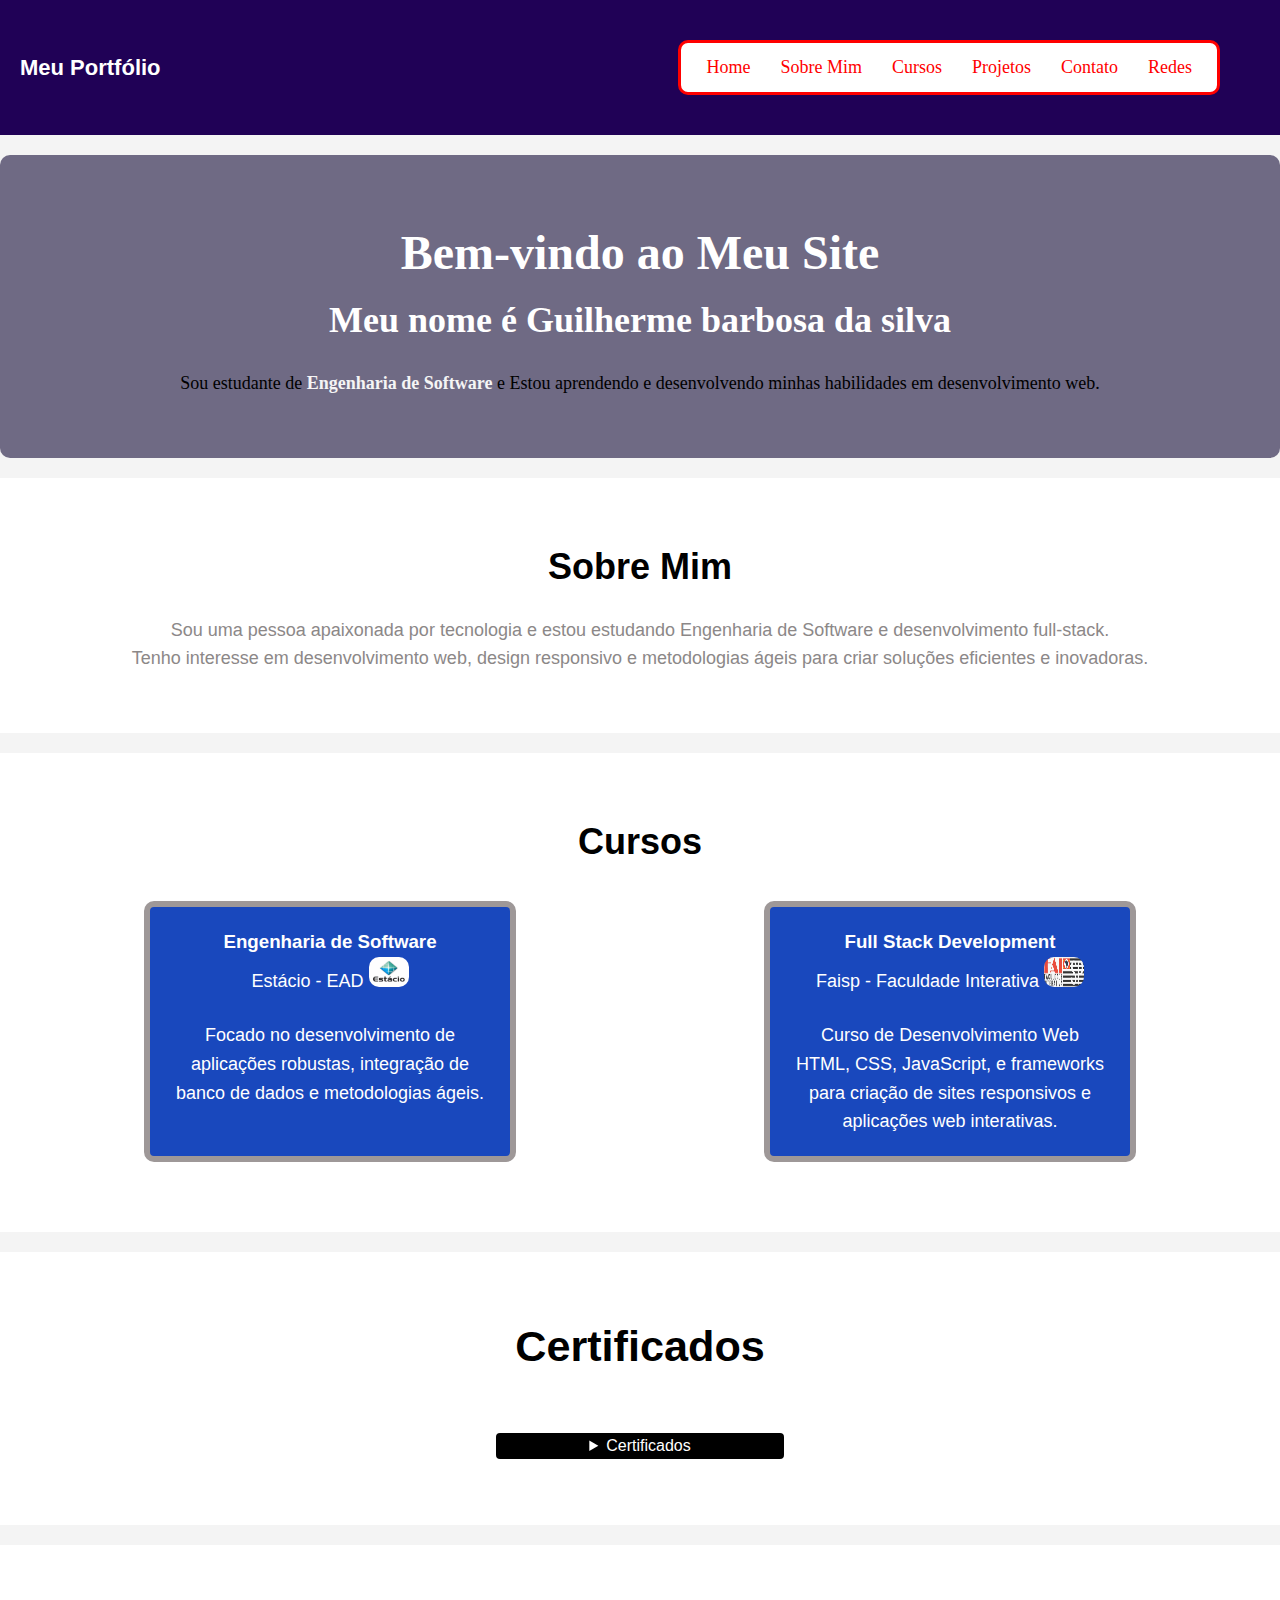
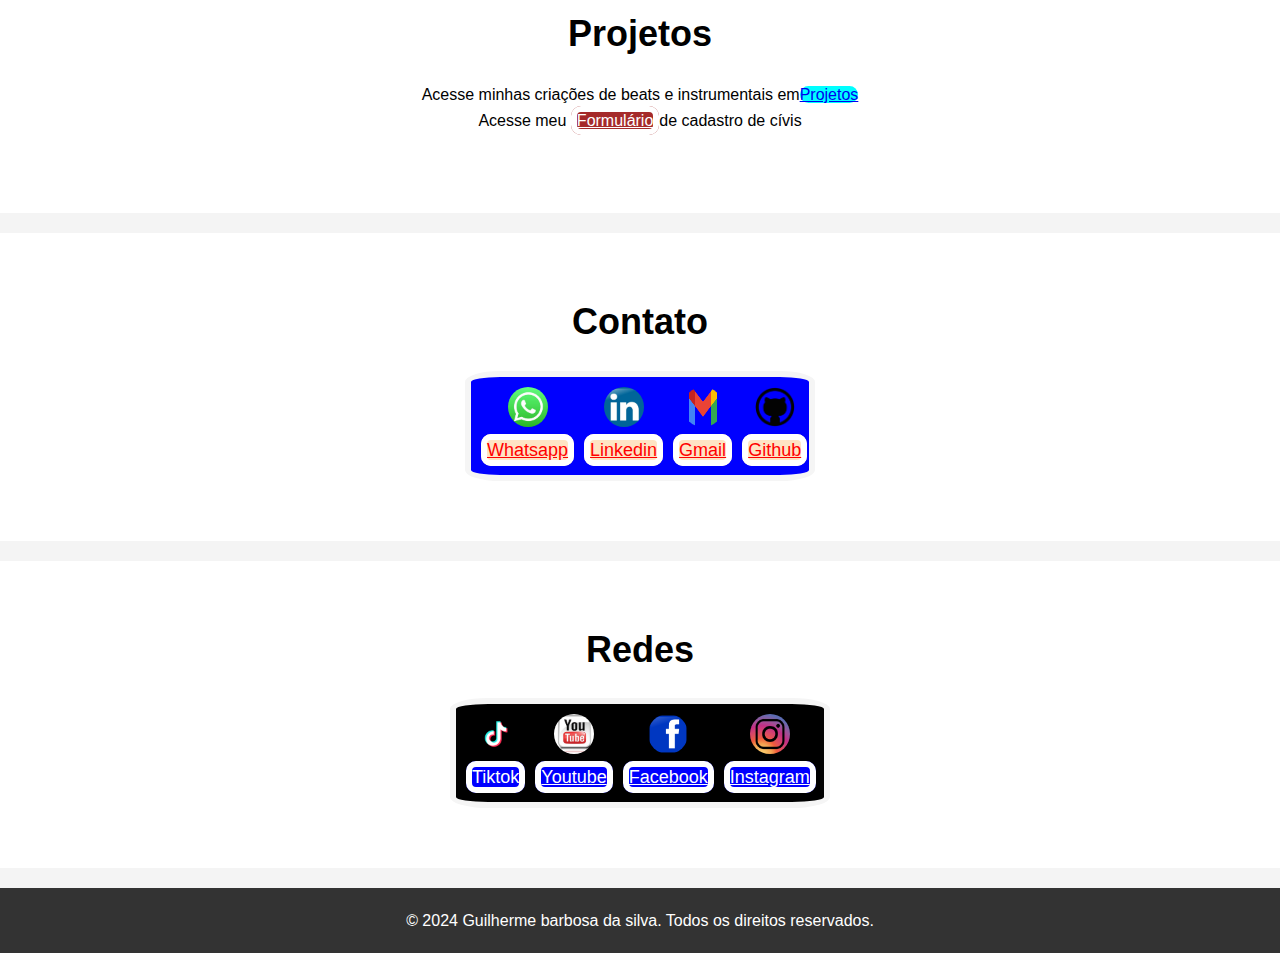
==== index.html @ dfd5be92 "Njnjn" ====
<!DOCTYPE html>
<html lang="pt-br">
<head>
    <meta charset="UTF-8">
    <meta name="viewport" content="width=device-width, initial-scale=1.0">
    <meta name="theme-color" content="#f54542">
    <title>Sobre Mim</title>
    <link rel="stylesheet" href="main.css">
</head>
<style>
    summary{width: 300px;margin: auto;border-radius: 10px 10px;text-shadow: 6px;}
    .certificados{overflow-x: auto;width: 300px;margin: auto;border-radius: 10px 10px;border: 6px solid white;box-shadow: 8px 8px 8px red;white-space: nowrap;}
</style>
<body>
    <!-- Cabeçalho -->
    <header>
        <nav class="navbar">
            <div class="logo">Meu Portfólio</div>
            <ul class="menu">
                <li><a href="#home">Home</a></li>
                <li><a href="#about">Sobre Mim</a></li>
                <li><a href="#skills">Cursos</a></li>
                <li><a href="#projects">Projetos</a></li>
                <li><a href="#contact">Contato</a></li>
                <li><a href="#redes">Redes</a></li>
            </ul>
            <div class="menu-toggle" id="mobile-menu">
                <span class="bar"></span>
                <span class="bar"></span>
                <span class="bar"></span>
            </div>
        </nav>
    </header>

    <!-- Seção Principal -->
    <section id="home" class="home-section">
        <h1>Bem-vindo ao Meu Site</h1>
        <h2>Meu nome é Guilherme barbosa da silva</h2>
        <p style="color: black;">Sou estudante de <b style="color: whitesmoke;"> Engenharia de Software </b>
            e Estou aprendendo e desenvolvendo minhas habilidades em desenvolvimento web.</p>
    </section>

    <!-- Seção Sobre Mim -->
    <section id="about">
        <h2>Sobre Mim</h2>
        <p>Sou uma pessoa apaixonada por tecnologia e estou estudando Engenharia de Software e desenvolvimento full-stack.
        </p>
        <p>
            Tenho interesse em desenvolvimento web, design responsivo e metodologias ágeis para criar soluções eficientes e inovadoras.</p>
    </section>

    <!-- Seção de Cursos e Habilidades -->
    <section id="skills">
        <h2>Cursos</h2>
        <div class="courses">
            <div class="course-item">
                <h3 style="color: white;">Engenharia de Software</h3>
                <p style="color: white;font-family: 'Lucida Sans', 'Lucida Sans Regular', 'Lucida Grande', 'Lucida Sans Unicode', Geneva, Verdana, sans-serif;">Estácio - EAD <img src="estacio.jpeg" alt="icon" width="40px" height="30px" style="border-radius: 10px 10px;"></p>
                <br>
                <p style="color: white;">Focado no desenvolvimento de aplicações robustas, integração de banco de dados e metodologias ágeis.</p>
            </div>
            <div class="course-item">
                <h3 style="color: white;">Full Stack Development</h3>
                <p style="color: white;font-family: 'Trebuchet MS', 'Lucida Sans Unicode', 'Lucida Grande', 'Lucida Sans', Arial, sans-serif;">Faisp - Faculdade Interativa <img src="Faisp.webp" alt="icon" width="40px" height="30px" style="border-radius: 10px 10px;"></p>
                <br>
                <p style="color: white;">Curso de Desenvolvimento Web</p>
                <p style="color: white;">HTML, CSS, JavaScript, e frameworks para criação de sites responsivos e aplicações web interativas.</p>
            </div>
        </div>
    </section>
    <section>
        <h2><big>Certificados</big></h2>
        <br>
        <div id="text"><details><summary style="background-color: black;color: white;border: 6px solid white;box-shadow: 8px 8px 8px;">Certificados</summary>
        <br>
        <caption><b style="color: red;">Certificados</b></caption>
        <div class="certificados">
        <table>
        <thead style="background-color: black;color: yellow;text-align: left;"><tr><td colspan="5">Certificados</td></tr></thead>
        <tbody style="background-color: blanchedalmond;color: blanchedalmond;"><tr><td colspan="5">NEW</td></tr></tbody>
        <thead style="background-color: aqua;color: black;text-align: center;"><tr><td>JAVA</td>
        <td>HTML</td>
        <td>HTML e CSS</td>
        <td>LGPD</td>
        <td>Segurança da Informação</td></tr></thead>
        <tbody style="background-color: blanchedalmond;color: blanchedalmond;"><tr><td colspan="5">NEW</td></tr></tbody>
        <tbody style="background-color: beige;text-align: center;"><tr><td><img src="Pdf.jpeg" alt="icon" width="40px" height="40px" style="border-radius: 10px 10px;">
        </td>
        <td><img src="Pdf.jpeg" alt="icon" width="40px" height="40px" style="border-radius: 10px 10px;">
        </td>
        <td><img src="Pdf.jpeg" alt="icon" width="40px" height="40px" style="border-radius: 10px 10px;">
        </td>
        <td><img src="Pdf.jpeg" alt="icon" width="40px" height="40px" style="border-radius: 10px 10px;">
        </td>
        <td><img src="Pdf.jpeg" alt="icon" width="40px" height="40px" style="border-radius: 10px 10px;">
        </td></tr></tbody>
        <tbody style="background-color: blanchedalmond;color: blanchedalmond;"><tr><td colspan="5">NEW</td></tr></tbody>
        <tbody style="background-color: black;text-align: center;"><tr><td><a href="Java.png" download="pdf" style="background-color: brown;color: white;border: 2px solid white;border-radius: 10px 10px;text-shadow: 6px;">Baixe aqui</a></td>
        <td><a href="Guilherme-Barbosa-da-Silva-Curso-HTML5-e-CSS3-modulo-1-de-5-40-HORAS-Certificado-Curso-em-Video (1).PDF" download="pdf" style="background-color: brown;color: white;border: 2px solid white;border-radius: 10px 10px;text-shadow: 6px;">Baixe aqui</a></td>
        <td><a href="Guilherme-Barbosa-da-Silva-HTML5-40-Horas-Certificado-Curso-em-Video (1).PDF" download="pdf" style="background-color: brown;color: white;border: 2px solid white;border-radius: 10px 10px;text-shadow: 6px;">Baixe aqui</a></td>
        <td><a href="LGPD.pdf" download="pdf" style="background-color: brown;color: white;border: 2px solid white;border-radius: 10px 10px;text-shadow: 6px;">Baixe aqui</a></td>
        <td><a href="Segurança da Informação.pdf" download="pdf" style="background-color: brown;color: white;border: 2px solid white;border-radius: 10px 10px;text-shadow: 6px;">Baixe aqui</a></td></tr></tbody>
        <tfoot style="background-color: black;color: white;"><tr><td colspan="5">FIM</td></tr></tfoot>
        </table>
        </div>
        </details></div>
    </section>

    <!-- Seção de Projetos -->
    <section id="projects">
        <h2>Projetos</h2>
        <ul>
            <li>Acesse minhas criações de beats e instrumentais em</a><a href="projetos.html" style="background-color: brown;background-color: aqua;border-radius: 10px 10px;text-shadow: 6px;">Projetos</a></li>
            <li>Acesse meu <a href="formulary.html" style="background-color: brown;color: white;border: 6px solid white;border-radius: 10px 10px;text-shadow: 6px;">Formulário</a>de cadastro de cívis</li>
            
        </ul>
    </section>

    <!-- Seção de Contato -->
    <section id="contact">
        <h2>Contato</h2>
        <div class="color">
        <p><img src="Whatsapp.jpeg" alt="icon" width="40px" height="40px" style="border-radius:50%;"><a href="https:wa.me//11983417590" style="background-color: bisque;color: red;border: 6px solid white;border-radius: 10px 10px;text-shadow: 6px;">Whatsapp</a></p>
        <p><img src="linkedin.jpeg" alt="icon" width="40px" height="40px" style="border-radius:50%;"><a href="https://www.linkedin.com/in/guilherme-barbosa-059099176?" style="background-color: bisque;color: red;border: 6px solid white;border-radius: 10px 10px;text-shadow: 6px;">Linkedin</a></p>
        <p><img src="Gmail-Logo.png" alt="icon" width="40px" height="40px" style="border-radius:50%;"><a href="https://www.guilherme8876sk@gmail.com" style="background-color: bisque;color: red;border: 6px solid white;border-radius: 10px 10px;text-shadow: 6px;">Gmail</a></p>
        <p><img src="Github.png" alt="icon" width="40px" height="40px" style="border-radius:50%;"><a href="https://github.com/Guilherme220501?tab=repositories" style="background-color: bisque;color: red;border: 6px solid white;border-radius: 10px 10px;text-shadow: 6px;">Github</a></p>
        </div>
    </section>
    <section id="redes">
        <h2>Redes</h2>
        <div class="color1">
            <p><img src="tiktok-icon-free-png.webp" alt="icon" width="40px" height="40px" style="border-radius: 50%;"><a href="https://www.tiktok.com/@johnnu807?-t=" style="background-color: blue;color: white;border-radius: 10px 10px;border: 6px solid white;text-shadow: 6px;text-decoration: none;">Tiktok</a></p>
            <p><img src="Youtube.jpeg" alt="icon" width="40px" height="40px" style="border-radius: 50%;"><a href="https://www.youtube.com/@guida4388" style="background-color: blue;color: white;border-radius: 10px 10px;border: 6px solid white;text-shadow: 6px;">Youtube</a></p>
            <p><img src="Facebook.png" alt="icon" width="40px" height="40px" style="border-radius: 50%;"><a href="https://www.facebook.com/profile.php?id=100006428487639" style="background-color: blue;color: white;border-radius: 10px 10px;border: 6px solid white;text-shadow: 6px;">Facebook</a></p>
            <p><img src="Instagram.png" alt="icon" width="40px" height="40px" style="border-radius: 50%;"><a href="https://www.instagram.com/guilhermebs17?igsh=MWdrMDlxNzV2NHFveA==" style="background-color: blue;color: white;border-radius: 10px 10px;border: 6px solid white;text-shadow: 6px;">Instagram</a></p>
        </div>
    </section>

    <!-- Rodapé -->
    <footer>
        <p>&copy; 2024 Guilherme barbosa da silva. Todos os direitos reservados.</p>
    </footer>

    <script src="script.js"></script>
</body>
</html>
---- main.css ----
* {
    margin: 0;
    padding: 0;
    box-sizing: border-box;
}

/* Estilos do corpo */
body {
    font-family: 'Arial', sans-serif;
    background-color: #f4f4f4;
    line-height: 1.6;
}

/* Navbar */
.navbar {
    display: flex;flex-direction: row;
    justify-content: space-between;
    align-items: center;
    padding: 20px;
    background: #200156;
    color: #fff;
}

.menu {
    list-style: none;
    display: flex;
    background-color: #ffffff;
    border: 3px solid red;border-radius: 0.5%;
    padding: 10px;
    border-radius: 10px 10px;
    

}

.menu li {
    margin: 0 15px;
    
}

.menu li a {
    white-space: nowrap;
    text-decoration: none;
    color:red;
    font-size: 18px;
    text-shadow: 6px;
    font-family: 'Times New Roman', Times, serif;text-shadow: 6px;
  
}

.menu li a:hover {
    color: black;
}

/* Logo */
.logo {
    font-size: 22px;
    font-weight: bold;
}

/* Menu Responsivo */
.menu-toggle {
    display: none;
}

.bar {
    display: block;
    width: 25px;
    height: 3px;
    background-color: #ffffff;
    margin: 5px auto;
    transition: all 0.3s;
}

/* Seções */
section {
    padding: 60px 20px;
    text-align: center;
    background-color: #fff;
    margin: 20px 0;
}

.home-section {
    background-color: #6f6a84;
    font-family: Cambria, Cochin, Georgia, Times, 'Times New Roman', serif;
    color: #fff;
    border-radius: 10px 10px;
}

.home-section h1 {
    font-size: 48px;
}

section h2 {
    font-size: 36px;
    margin-bottom: 20px;
}
.color{width: 350px;border-radius: 10%;margin: auto;display: flex;flex-direction: row;padding: 10px;background-color: blue;border: 6px solid whitesmoke;gap: 10px;}
.color1{width: 380px;border-radius: 10%;margin: auto;display: flex;flex-direction: row;padding: 10px;background-color: rgb(0, 0, 0);border: 6px solid whitesmoke;gap: 10px;}
section p {
    font-size: 18px;
    color: #8c8888;
}

/* Cursos */
.courses {
    display: flex;
    justify-content: space-around;
    flex-wrap: wrap;
}

.course-item {
    border: 6px solid #9e9898;
    background-color: #1948bd;
    padding: 20px;
    width: 30%;
    margin: 10px;
    border-radius: 10px;
    transition: transform 0.3s;
}
.course-item:hover {
    transform: scale(1.05);
}

/* Projetos */
ul {
    list-style: none;
    text-align: center;
    margin: 20px 40px;
    
}

/* Rodapé */
footer {
    background: #333;
    color: #fff;
    padding: 20px 0;
    text-align: center;
}

/* Estilos responsivos */
@media (max-width: 768px) {
    .menu {
        display: none;
        flex-direction: row;
        align-items: center;
        gap: 20px;
    }

    .menu li {
        margin: 10px 0;
    }

    .menu-toggle {
        display: block;
        cursor: pointer;
    }

    .menu.active {
        display: flex;
    }

    .courses {
        flex-direction: column;
        align-items: center;
    }

    .course-item {
        width: 90%;
    }
}
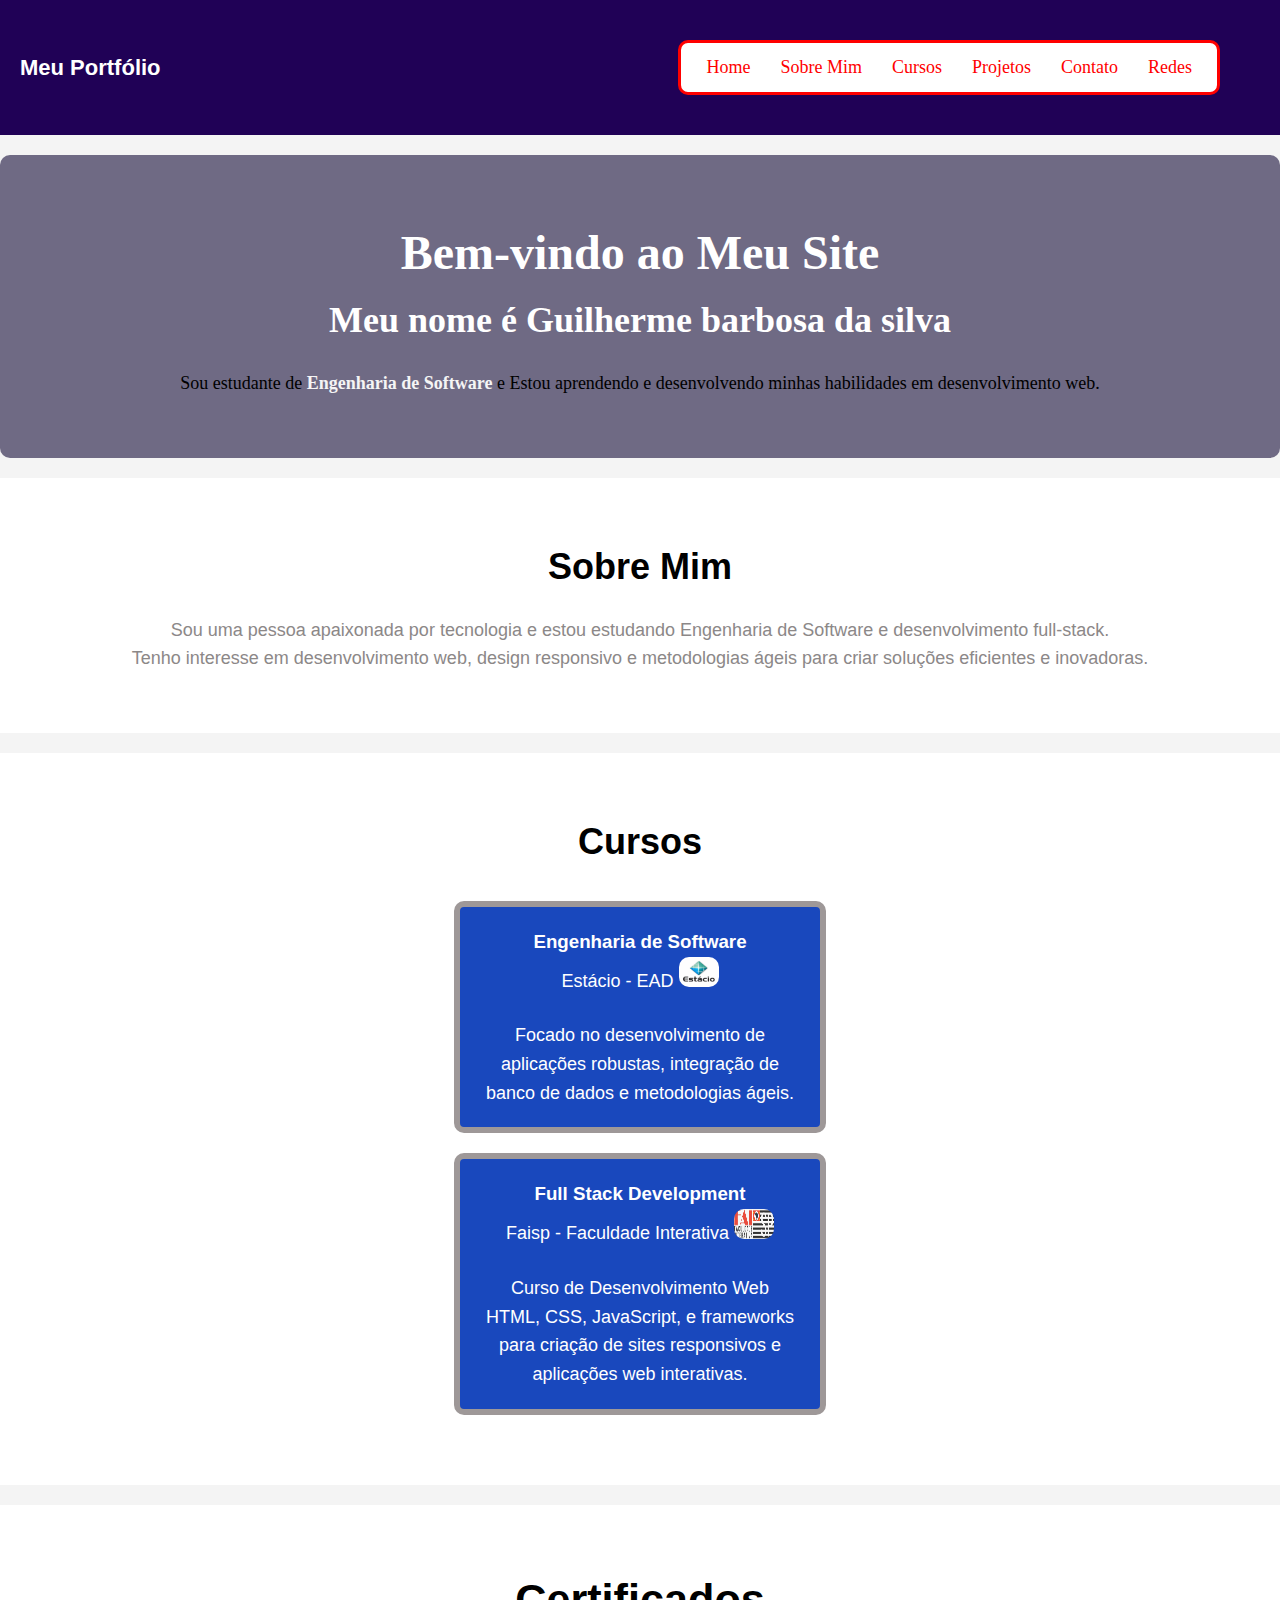
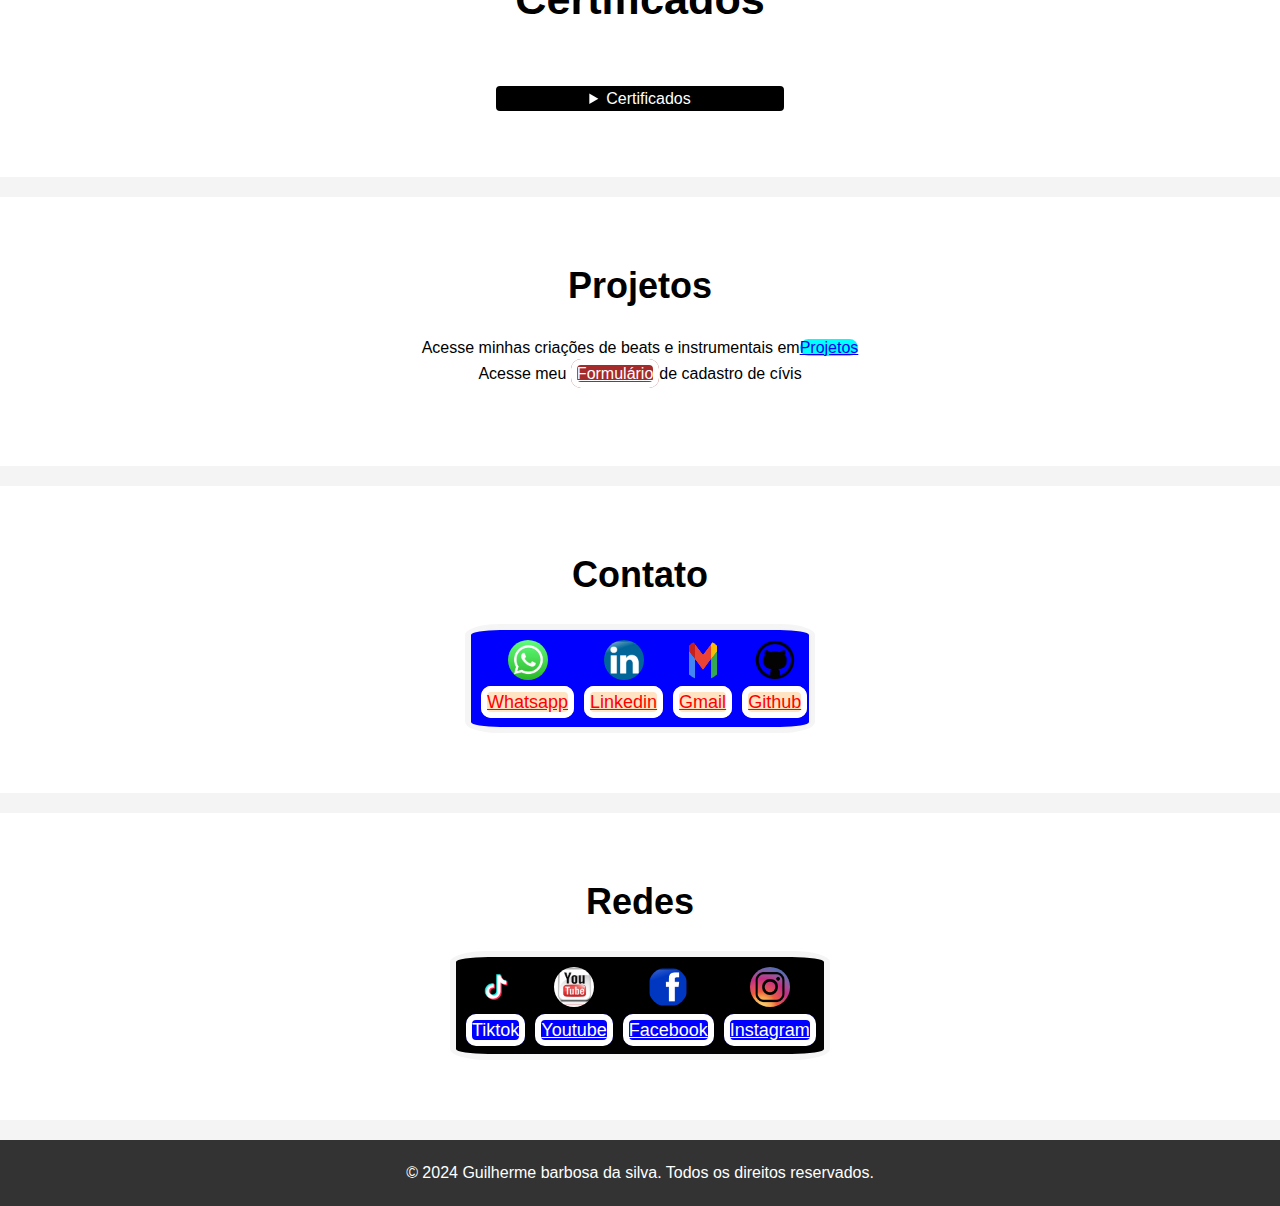
==== commit 3b896e0a: "njnjn" ====
--- a/index.html
+++ b/index.html
@@ -142,5 +142,6 @@
     </footer>
 
     <script src="script.js"></script>
+    <script>showAlert("Welcome my first page")</script>
 </body>
 </html>--- a/main.css
+++ b/main.css
@@ -106,6 +106,10 @@
     display: flex;
     justify-content: space-around;
     flex-wrap: wrap;
+    display: flex;flex-direction: column;
+    text-align: center;
+    justify-content:center;
+    align-items: center;
 }
 
 .course-item {
@@ -114,6 +118,8 @@
     padding: 20px;
     width: 30%;
     margin: 10px;
+    
+    
     border-radius: 10px;
     transition: transform 0.3s;
 }
@@ -126,7 +132,7 @@
     list-style: none;
     text-align: center;
     margin: 20px 40px;
-    
+
 }
 
 /* Rodapé */
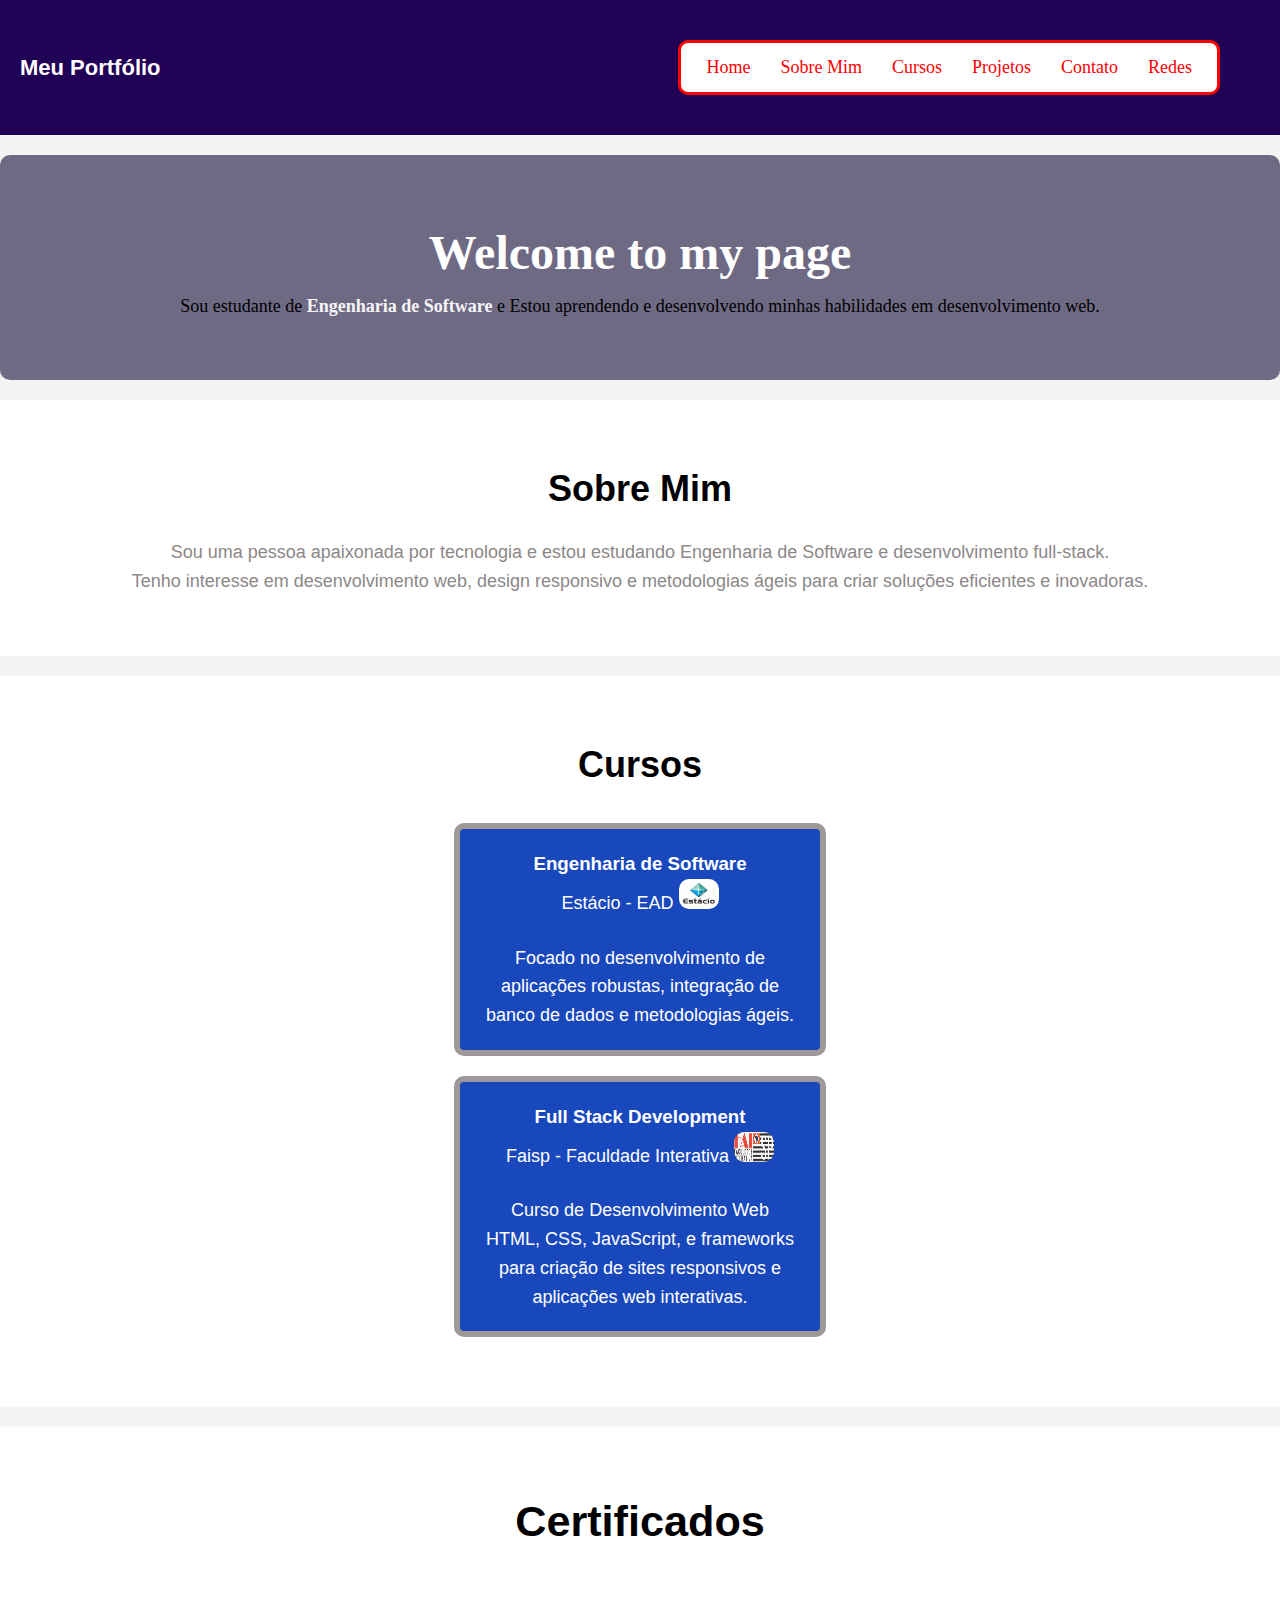
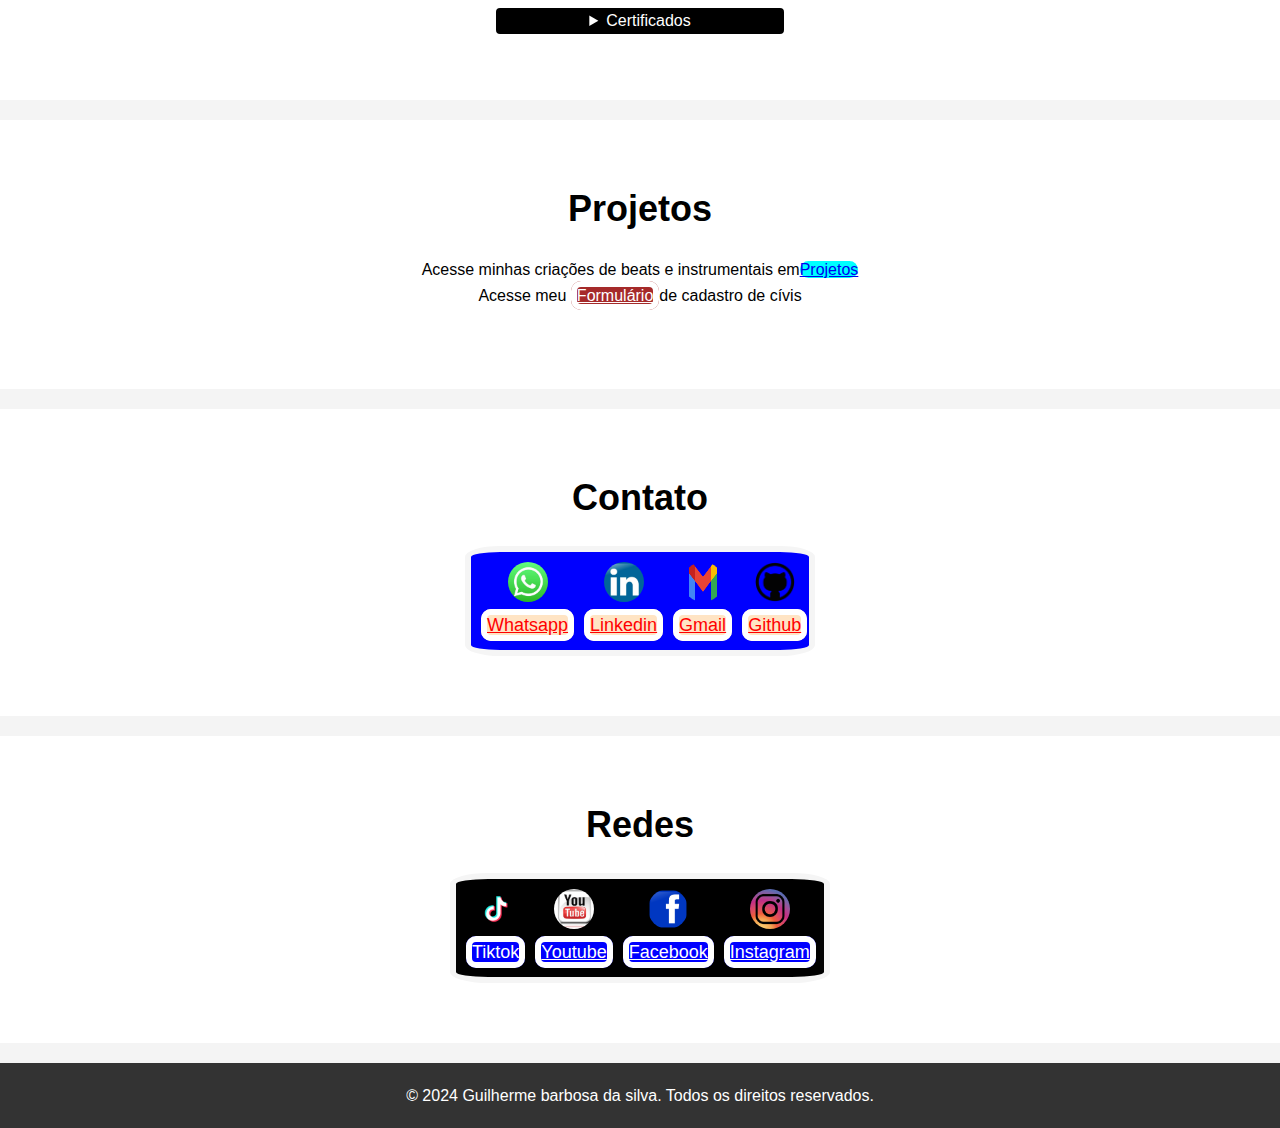
==== commit c8531a01: "Atualizar o index.html" ====
--- a/index.html
+++ b/index.html
@@ -34,8 +34,7 @@
 
     <!-- Seção Principal -->
     <section id="home" class="home-section">
-        <h1>Bem-vindo ao Meu Site</h1>
-        <h2>Meu nome é Guilherme barbosa da silva</h2>
+        <h1 style:color:white;>Welcome to my page</h1>
         <p style="color: black;">Sou estudante de <b style="color: whitesmoke;"> Engenharia de Software </b>
             e Estou aprendendo e desenvolvendo minhas habilidades em desenvolvimento web.</p>
     </section>
--- a/main.css
+++ b/main.css
@@ -19,6 +19,7 @@
     padding: 20px;
     background: #200156;
     color: #fff;
+margin:auto;
 }
 
 .menu {
@@ -147,9 +148,11 @@
 @media (max-width: 768px) {
     .menu {
         display: none;
-        flex-direction: row;
+        flex-direction: column;
         align-items: center;
         gap: 20px;
+width:200px;
+
     }
 
     .menu li {
@@ -166,7 +169,7 @@
     }
 
     .courses {
-        flex-direction: column;
+        flex-direction: row;
         align-items: center;
     }
 
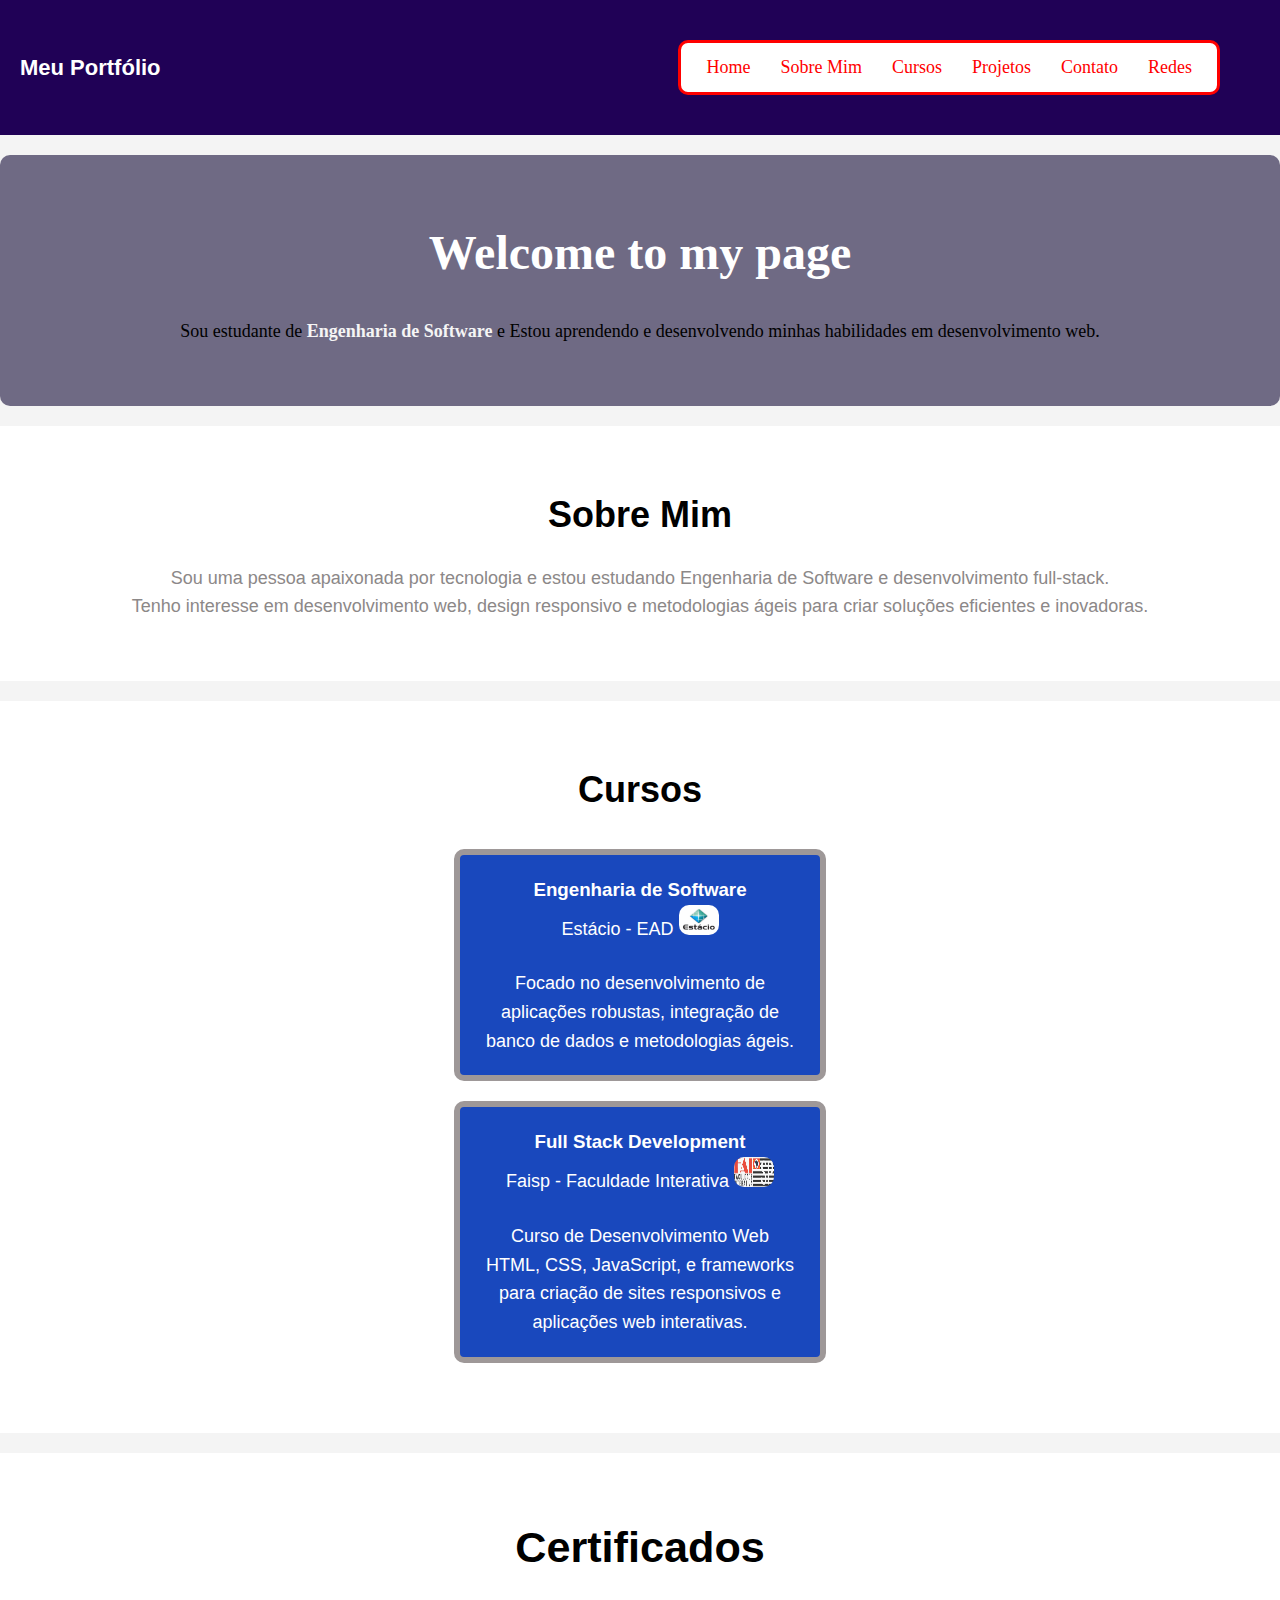
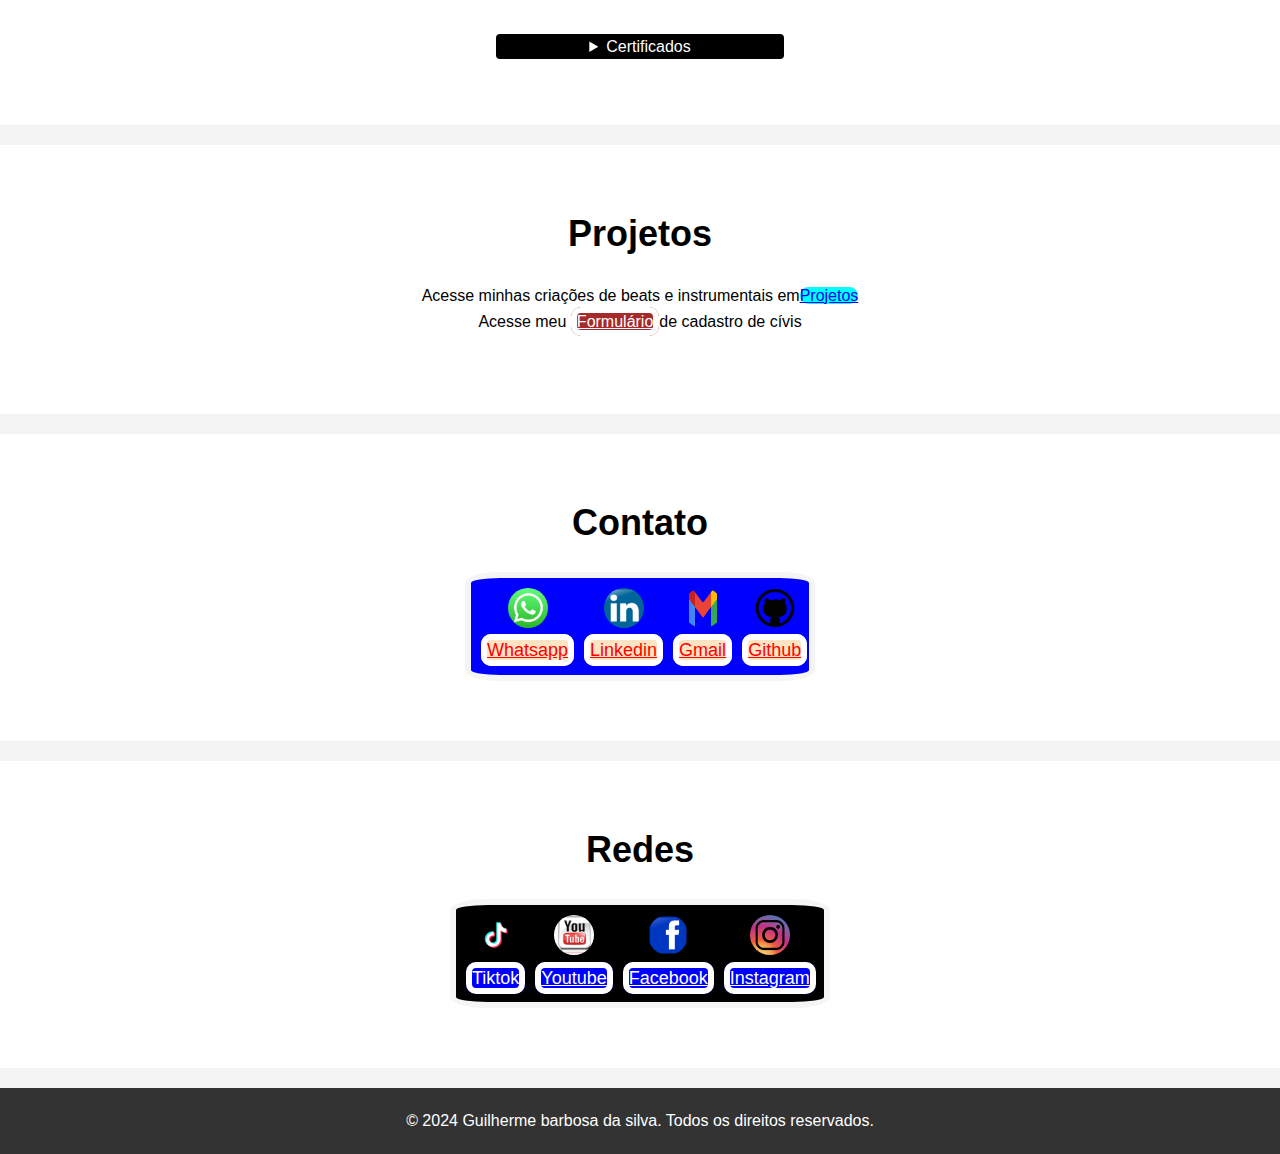
==== commit d60215a5: "Atualizar o index.html" ====
--- a/index.html
+++ b/index.html
@@ -35,6 +35,7 @@
     <!-- Seção Principal -->
     <section id="home" class="home-section">
         <h1 style:color:white;>Welcome to my page</h1>
+<br>
         <p style="color: black;">Sou estudante de <b style="color: whitesmoke;"> Engenharia de Software </b>
             e Estou aprendendo e desenvolvendo minhas habilidades em desenvolvimento web.</p>
     </section>
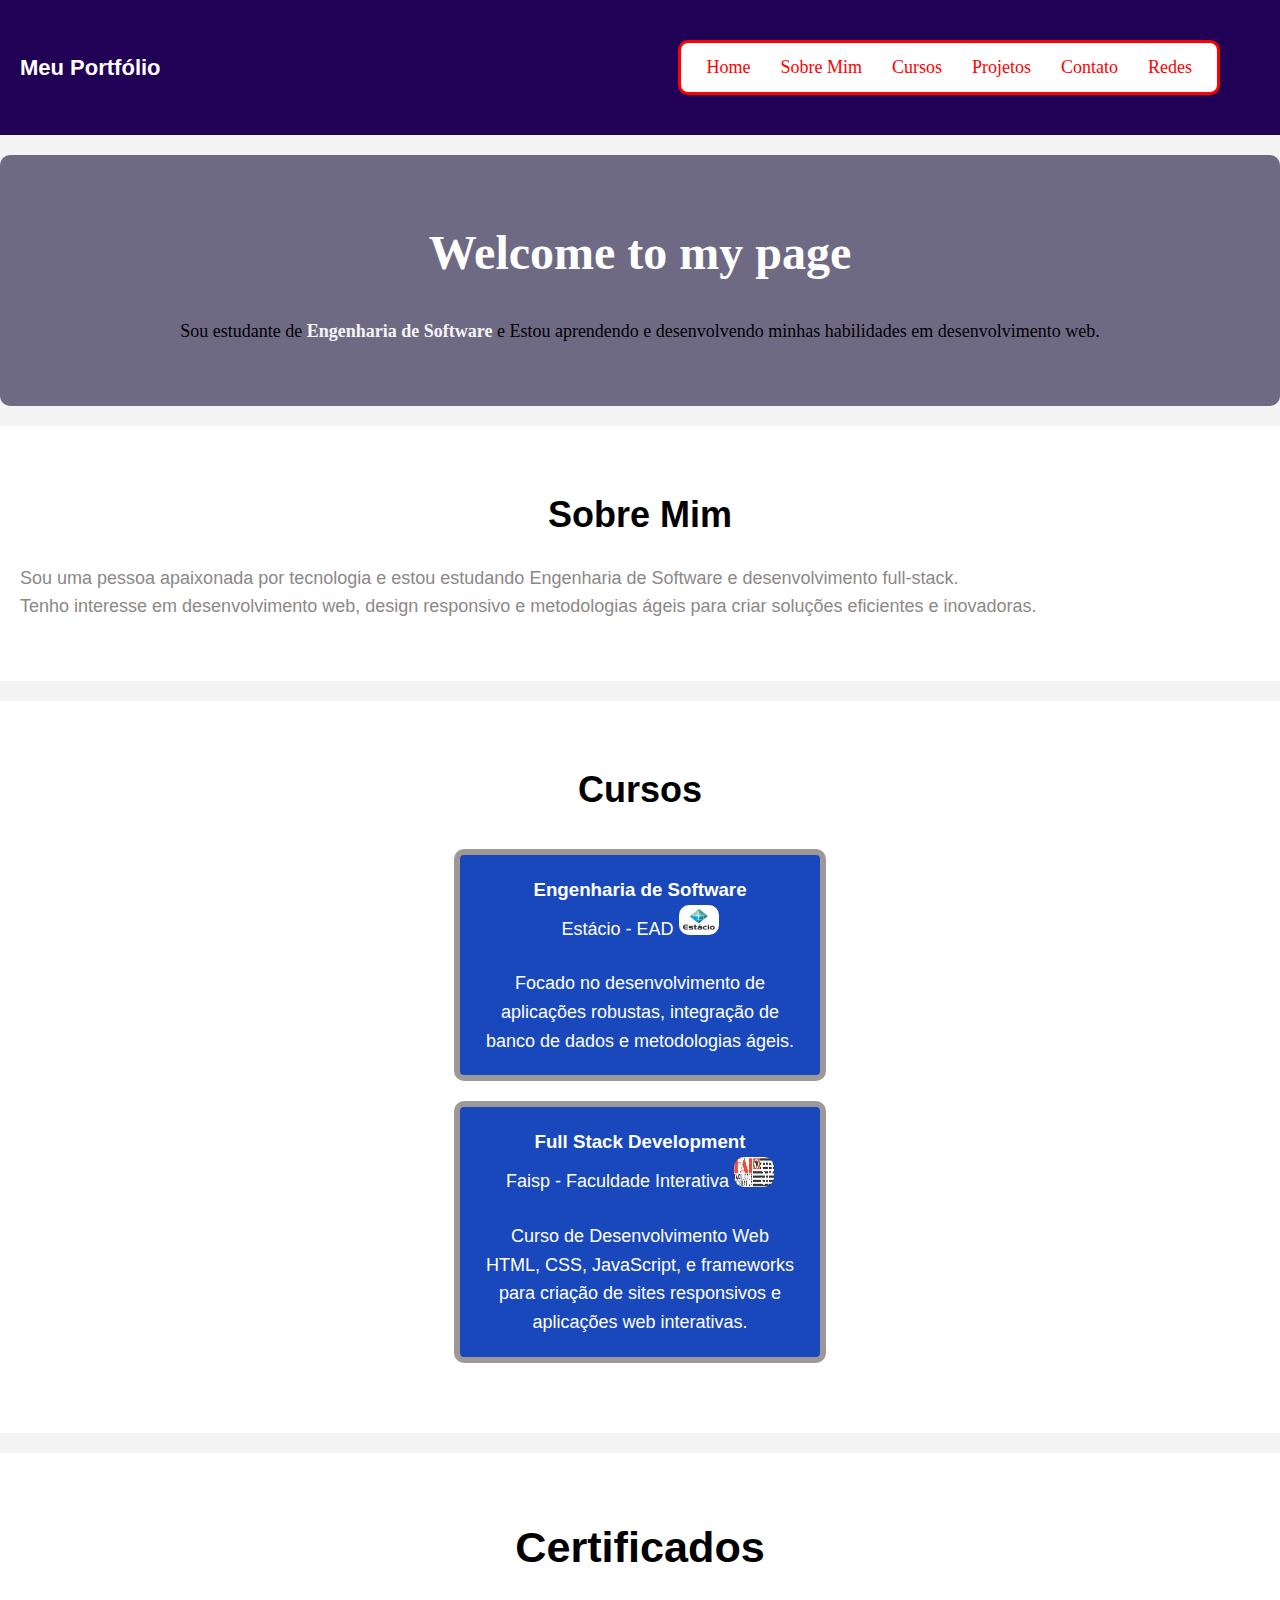
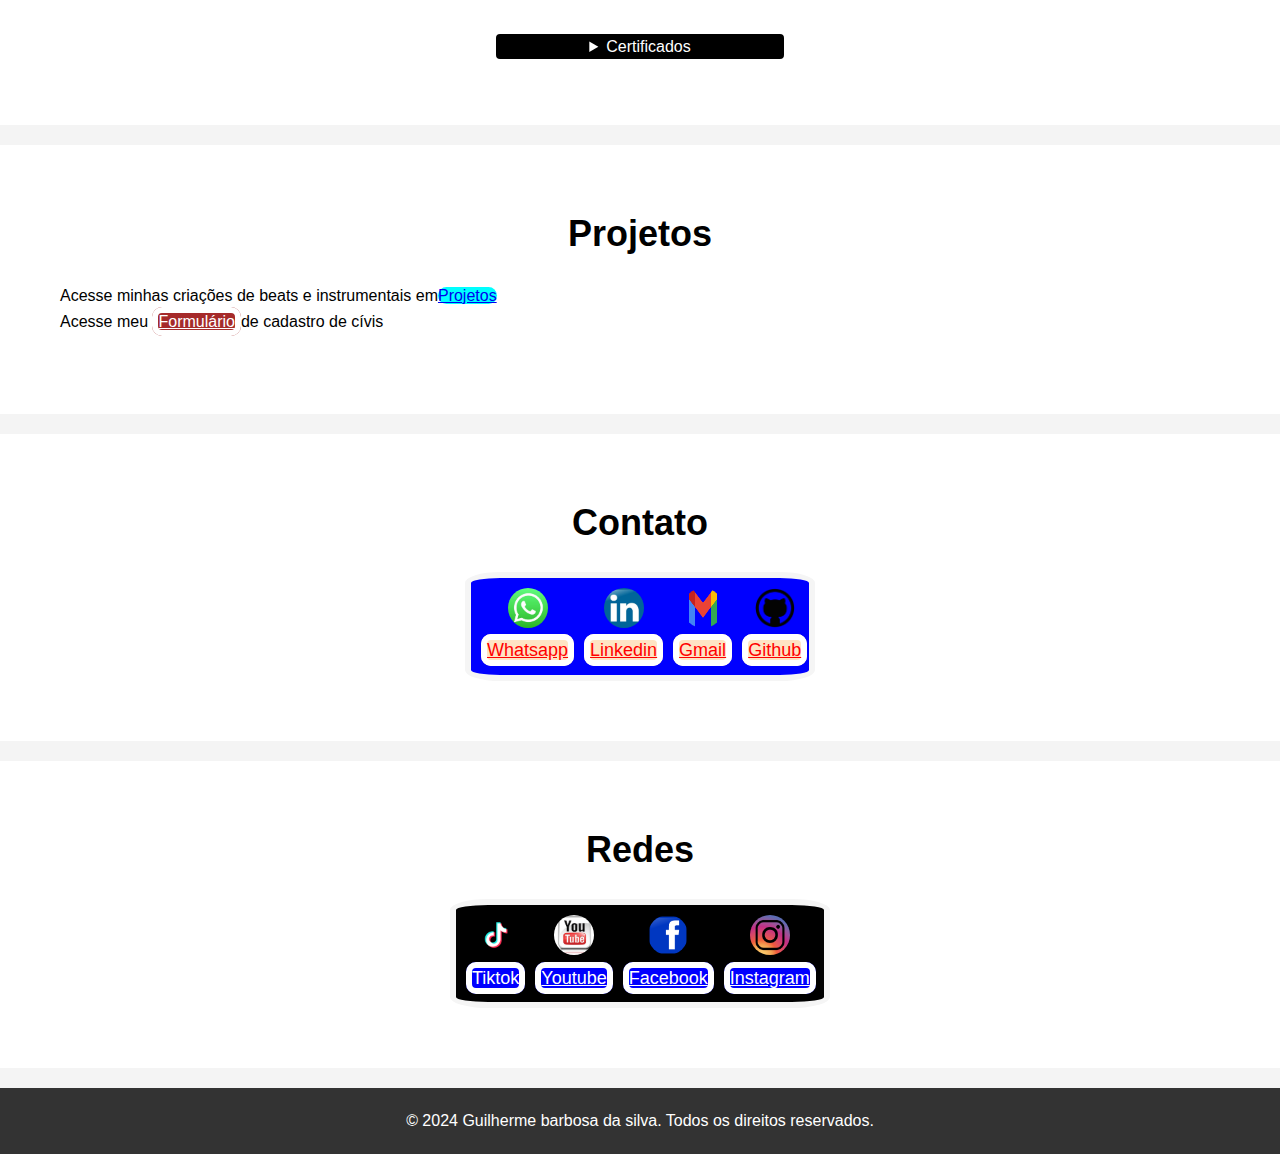
==== commit acc36f4c: "Atualizar o index.html" ====
--- a/index.html
+++ b/index.html
@@ -43,9 +43,9 @@
     <!-- Seção Sobre Mim -->
     <section id="about">
         <h2>Sobre Mim</h2>
-        <p>Sou uma pessoa apaixonada por tecnologia e estou estudando Engenharia de Software e desenvolvimento full-stack.
+        <p style=text-align:left;>Sou uma pessoa apaixonada por tecnologia e estou estudando Engenharia de Software e desenvolvimento full-stack.
         </p>
-        <p>
+        <p style=text-align:left;>
             Tenho interesse em desenvolvimento web, design responsivo e metodologias ágeis para criar soluções eficientes e inovadoras.</p>
     </section>
 
@@ -57,14 +57,14 @@
                 <h3 style="color: white;">Engenharia de Software</h3>
                 <p style="color: white;font-family: 'Lucida Sans', 'Lucida Sans Regular', 'Lucida Grande', 'Lucida Sans Unicode', Geneva, Verdana, sans-serif;">Estácio - EAD <img src="estacio.jpeg" alt="icon" width="40px" height="30px" style="border-radius: 10px 10px;"></p>
                 <br>
-                <p style="color: white;">Focado no desenvolvimento de aplicações robustas, integração de banco de dados e metodologias ágeis.</p>
+                <p style="color: white;text-align:left,">Focado no desenvolvimento de aplicações robustas, integração de banco de dados e metodologias ágeis.</p>
             </div>
             <div class="course-item">
                 <h3 style="color: white;">Full Stack Development</h3>
                 <p style="color: white;font-family: 'Trebuchet MS', 'Lucida Sans Unicode', 'Lucida Grande', 'Lucida Sans', Arial, sans-serif;">Faisp - Faculdade Interativa <img src="Faisp.webp" alt="icon" width="40px" height="30px" style="border-radius: 10px 10px;"></p>
                 <br>
                 <p style="color: white;">Curso de Desenvolvimento Web</p>
-                <p style="color: white;">HTML, CSS, JavaScript, e frameworks para criação de sites responsivos e aplicações web interativas.</p>
+                <p style="color: white;text-align:left,">HTML, CSS, JavaScript, e frameworks para criação de sites responsivos e aplicações web interativas.</p>
             </div>
         </div>
     </section>
@@ -109,7 +109,7 @@
     <!-- Seção de Projetos -->
     <section id="projects">
         <h2>Projetos</h2>
-        <ul>
+        <ul style = text-align:left>
             <li>Acesse minhas criações de beats e instrumentais em</a><a href="projetos.html" style="background-color: brown;background-color: aqua;border-radius: 10px 10px;text-shadow: 6px;">Projetos</a></li>
             <li>Acesse meu <a href="formulary.html" style="background-color: brown;color: white;border: 6px solid white;border-radius: 10px 10px;text-shadow: 6px;">Formulário</a>de cadastro de cívis</li>
             
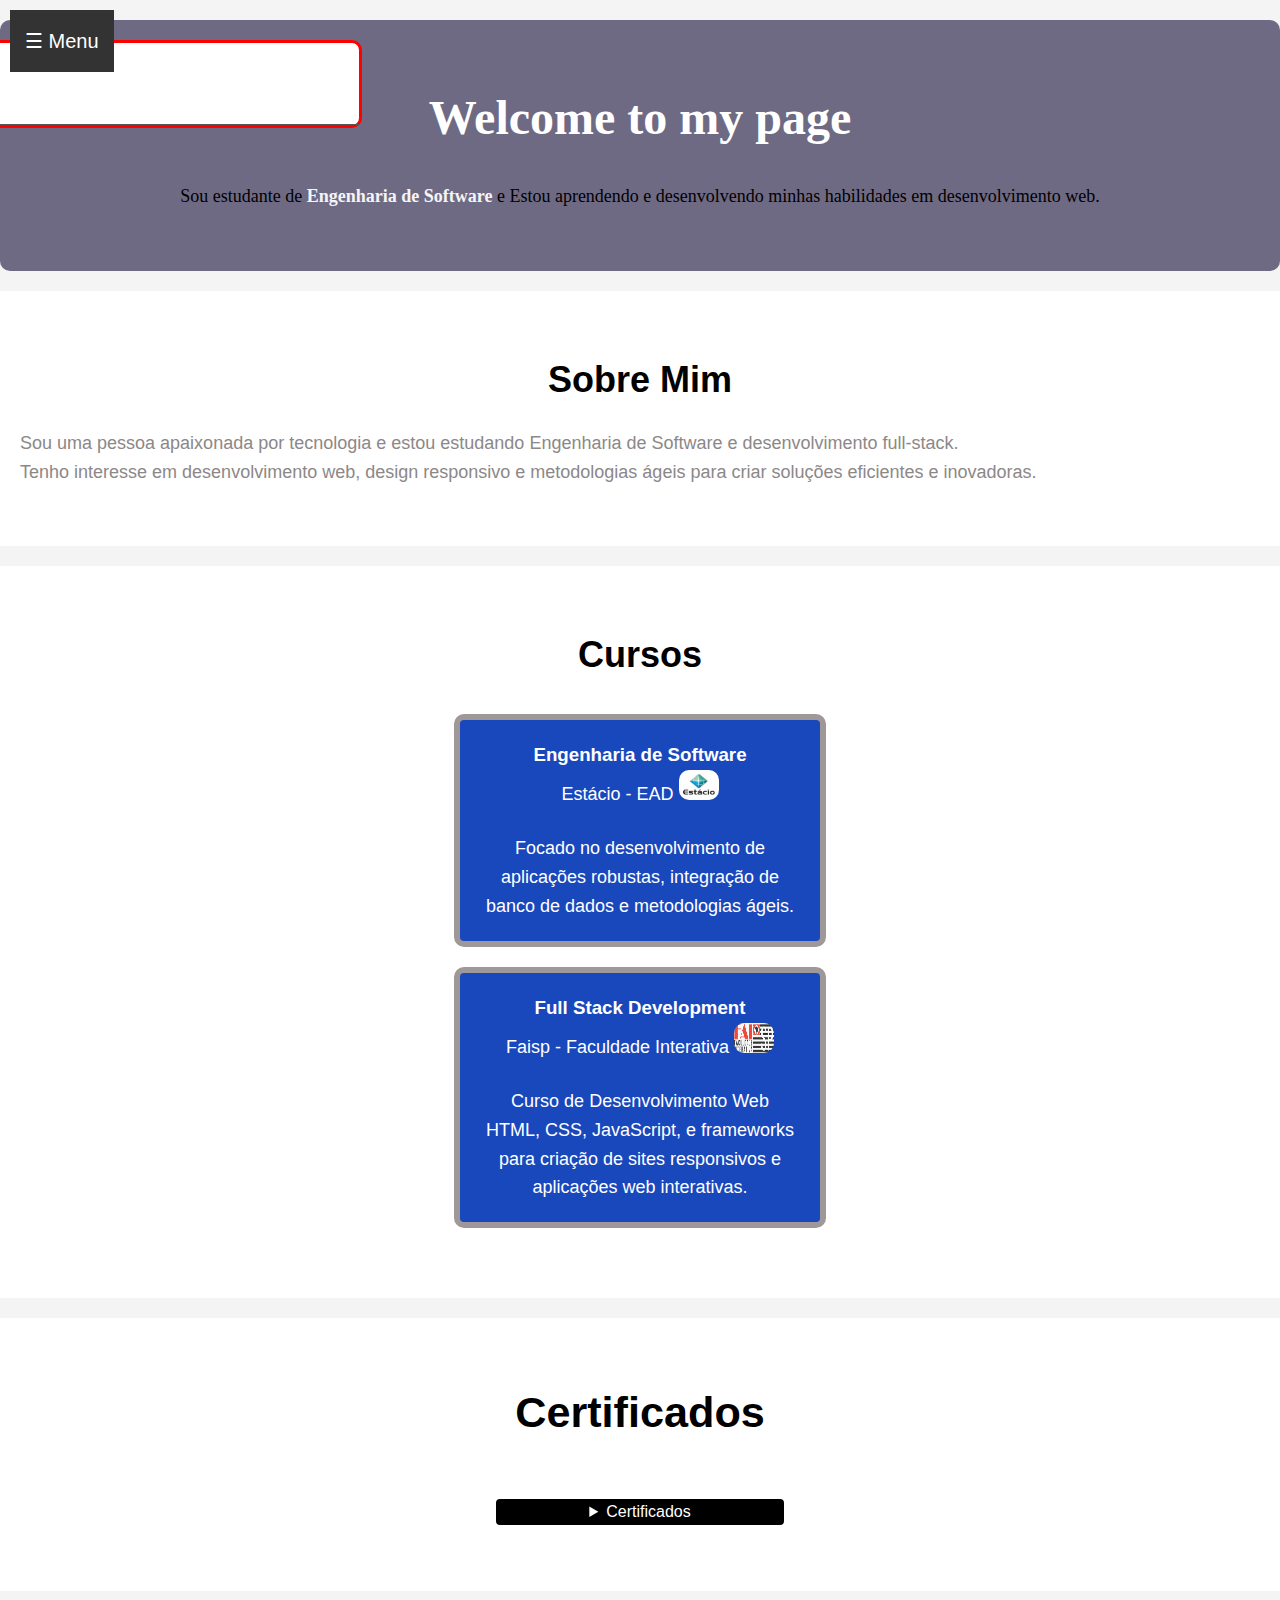
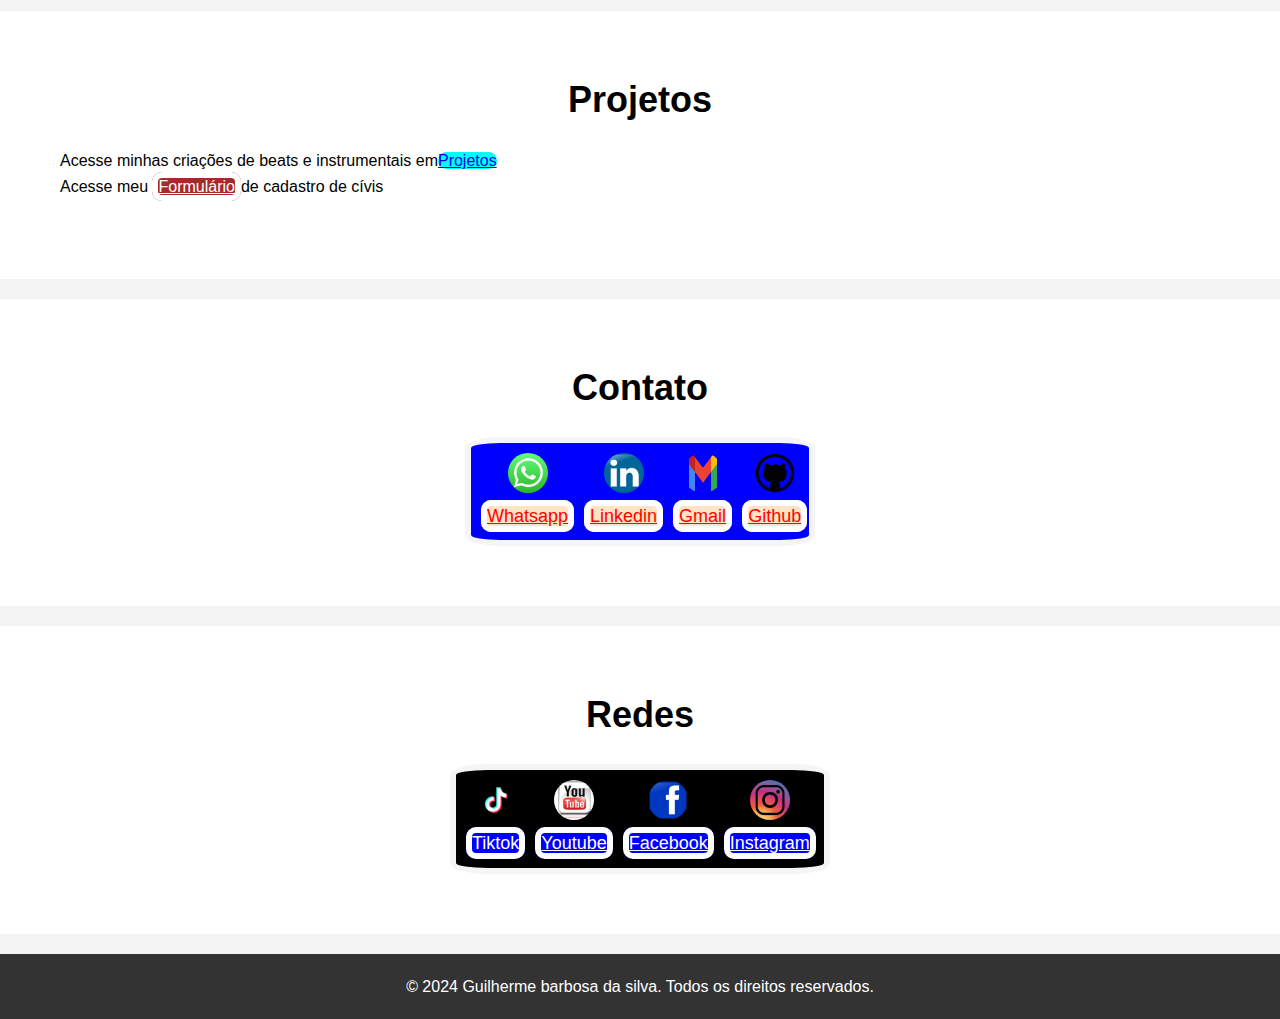
==== commit 25b5aaaa: "Atualizar o index.html" ====
--- a/index.html
+++ b/index.html
@@ -14,8 +14,15 @@
 <body>
     <!-- Cabeçalho -->
     <header>
-        <nav class="navbar">
-            <div class="logo">Meu Portfólio</div>
+          <div class="menu-btn" onclick="toggleMenu()">
+        ☰ Menu
+    </div>
+
+    <!-- Menu Lateral -->
+    <div id="sidebar" class="sidebar">
+        <div class="sidebar-header">
+            <h2>Menu</h2>
+            <button class="close-btn" onclick="toggleMenu()">×</button>
             <ul class="menu">
                 <li><a href="#home">Home</a></li>
                 <li><a href="#about">Sobre Mim</a></li>
@@ -23,7 +30,7 @@
                 <li><a href="#projects">Projetos</a></li>
                 <li><a href="#contact">Contato</a></li>
                 <li><a href="#redes">Redes</a></li>
-            </ul>
+            </ul></div>
             <div class="menu-toggle" id="mobile-menu">
                 <span class="bar"></span>
                 <span class="bar"></span>
--- a/main.css
+++ b/main.css
@@ -11,15 +11,73 @@
     line-height: 1.6;
 }
 
-/* Navbar */
-.navbar {
-    display: flex;flex-direction: row;
+/* Botão do Menu */
+.menu-btn {
+    font-size: 20px;
+    cursor: pointer;
+    padding: 15px;
+    background-color: #333;
+    color: white;
+    position: fixed;
+    top: 10px;
+    left: 10px;
+    z-index: 2000;
+}
+
+/* Menu Lateral */
+.sidebar {
+    position: fixed;
+    top: 0;
+    left: -250px; /* Fora da tela inicialmente */
+    width: 250px;
+    height: 100%;
+    background-color: #333;
+    color: white;
+    transition: left 0.3s; /* Transição suave ao abrir/fechar */
+    z-index: 1000;
+    padding-top: 20px;
+}
+
+.sidebar-header {
+    display: flex;
     justify-content: space-between;
     align-items: center;
+    padding: 0 15px;
+}
+
+.close-btn {
+    background: none;
+    border: none;
+    color: white;
+    font-size: 20px;
+    cursor: pointer;
+}
+
+.sidebar ul {
+    list-style-type: none;
+    padding: 0;
+}
+
+.sidebar ul li {
+    padding: 15px;
+    border-bottom: 1px solid #575757;
+}
+
+.sidebar ul li a {
+    color: white;
+    text-decoration: none;
+    display: block;
+}
+
+.sidebar ul li a:hover {
+    background-color: #575757;
+}
+
+/* Conteúdo Principal */
+.content {
+    margin-left: 20px;
     padding: 20px;
-    background: #200156;
-    color: #fff;
-margin:auto;
+    margin-top: 50px;
 }
 
 .menu {
@@ -33,43 +91,11 @@
 
 }
 
-.menu li {
-    margin: 0 15px;
-    
-}
-
-.menu li a {
-    white-space: nowrap;
-    text-decoration: none;
-    color:red;
-    font-size: 18px;
-    text-shadow: 6px;
-    font-family: 'Times New Roman', Times, serif;text-shadow: 6px;
-  
-}
-
-.menu li a:hover {
-    color: black;
-}
 
 /* Logo */
 .logo {
     font-size: 22px;
     font-weight: bold;
-}
-
-/* Menu Responsivo */
-.menu-toggle {
-    display: none;
-}
-
-.bar {
-    display: block;
-    width: 25px;
-    height: 3px;
-    background-color: #ffffff;
-    margin: 5px auto;
-    transition: all 0.3s;
 }
 
 /* Seções */
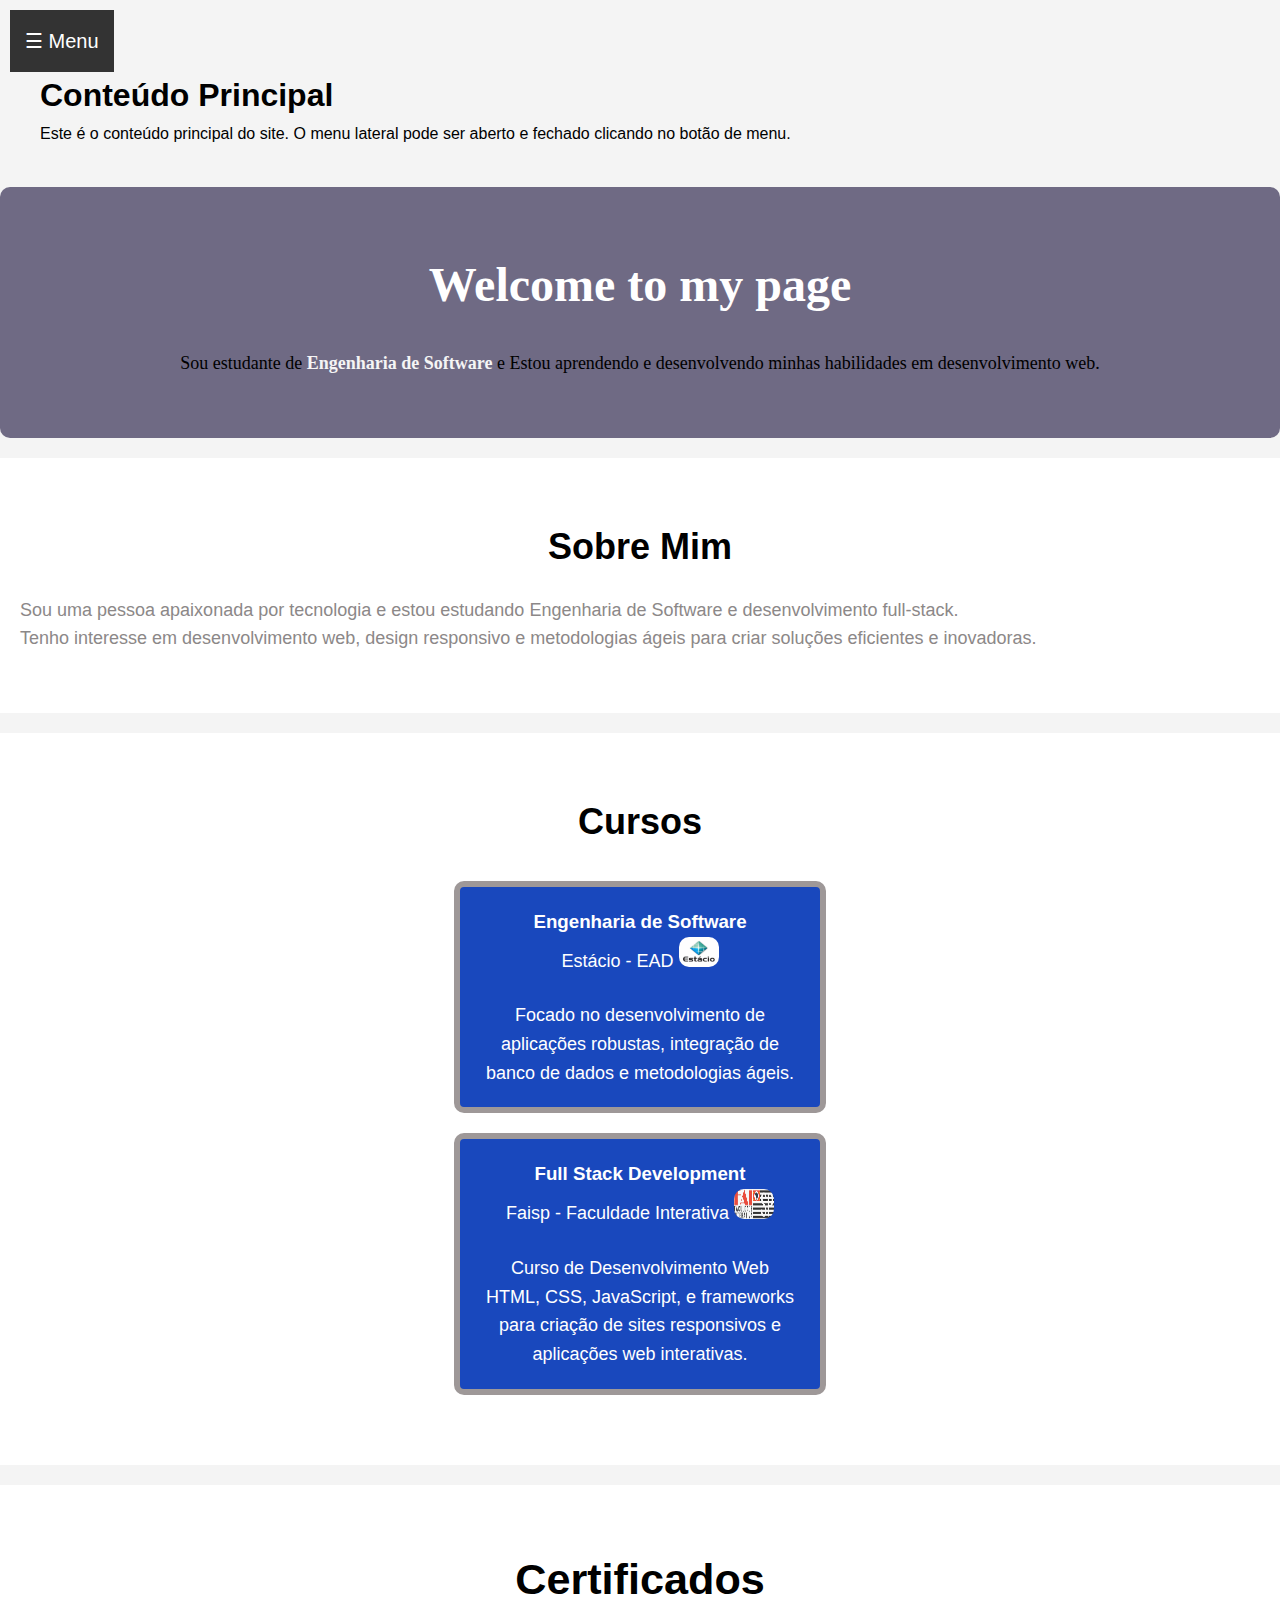
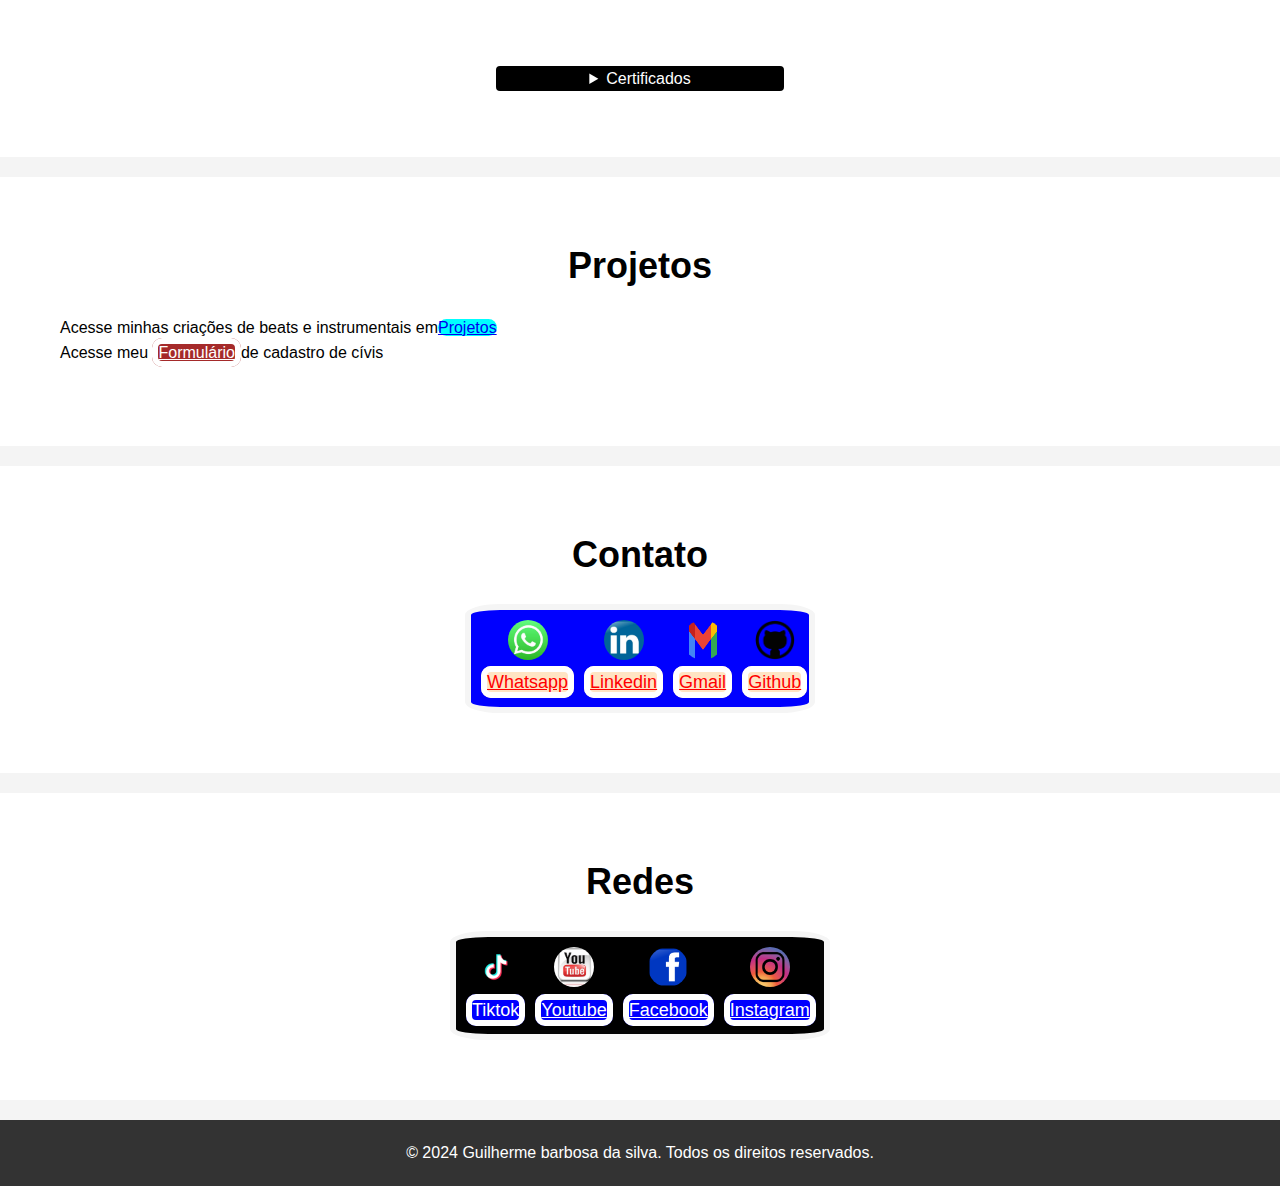
==== commit 3ccc6104: "Atualizar o index.html" ====
--- a/index.html
+++ b/index.html
@@ -14,7 +14,7 @@
 <body>
     <!-- Cabeçalho -->
     <header>
-          <div class="menu-btn" onclick="toggleMenu()">
+            <div class="menu-btn" onclick="toggleMenu()">
         ☰ Menu
     </div>
 
@@ -23,21 +23,21 @@
         <div class="sidebar-header">
             <h2>Menu</h2>
             <button class="close-btn" onclick="toggleMenu()">×</button>
-            <ul class="menu">
-                <li><a href="#home">Home</a></li>
-                <li><a href="#about">Sobre Mim</a></li>
-                <li><a href="#skills">Cursos</a></li>
-                <li><a href="#projects">Projetos</a></li>
-                <li><a href="#contact">Contato</a></li>
-                <li><a href="#redes">Redes</a></li>
-            </ul></div>
-            <div class="menu-toggle" id="mobile-menu">
-                <span class="bar"></span>
-                <span class="bar"></span>
-                <span class="bar"></span>
-            </div>
-        </nav>
-    </header>
+        </div>
+        <ul>
+            <li><a href="#">Últimas Notícias</a></li>
+            <li><a href="#">Brasileirão</a></li>
+            <li><a href="#">Libertadores</a></li>
+            <li><a href="#">Jogos de Hoje</a></li>
+            <li><a href="#">Galerias de Fotos</a></li>
+        </ul>
+    </div>
+
+    <!-- Conteúdo Principal -->
+    <div class="content">
+        <h1>Conteúdo Principal</h1>
+        <p>Este é o conteúdo principal do site. O menu lateral pode ser aberto e fechado clicando no botão de menu.</p>
+    </div>
 
     <!-- Seção Principal -->
     <section id="home" class="home-section">
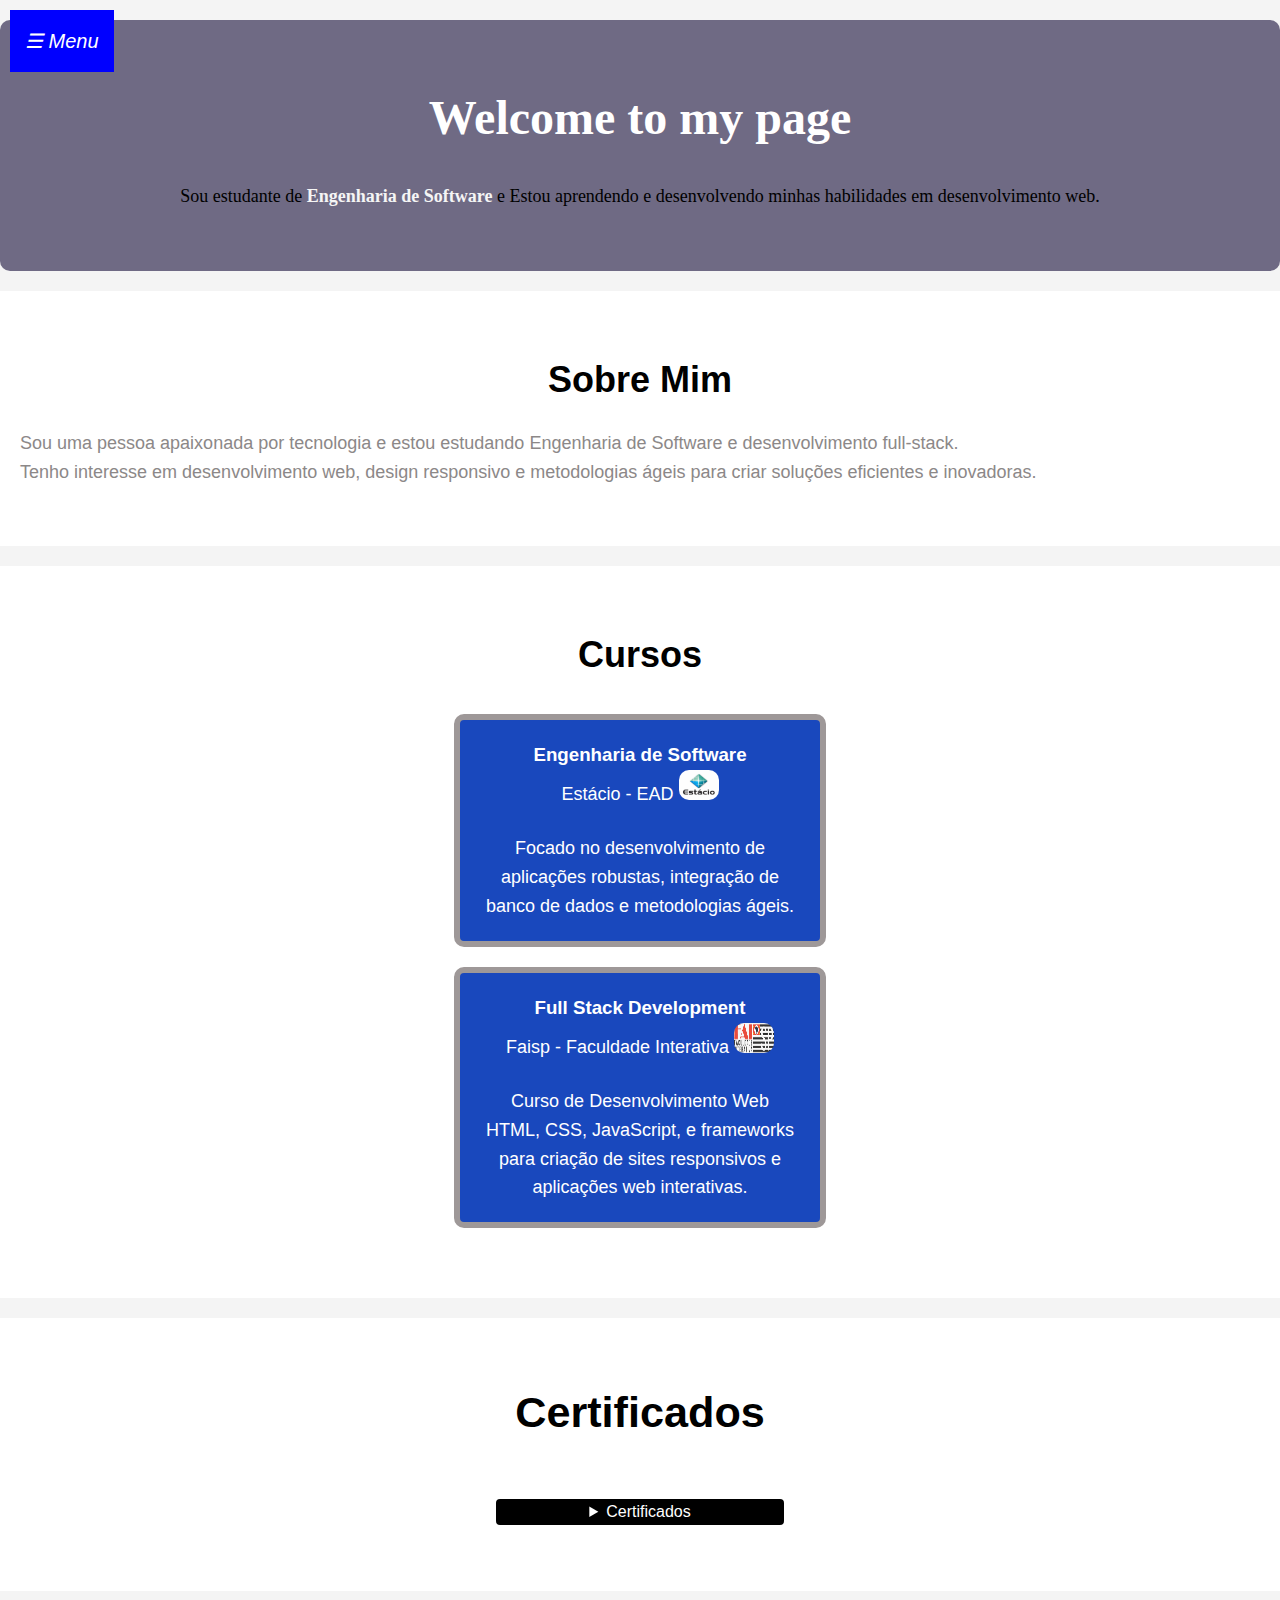
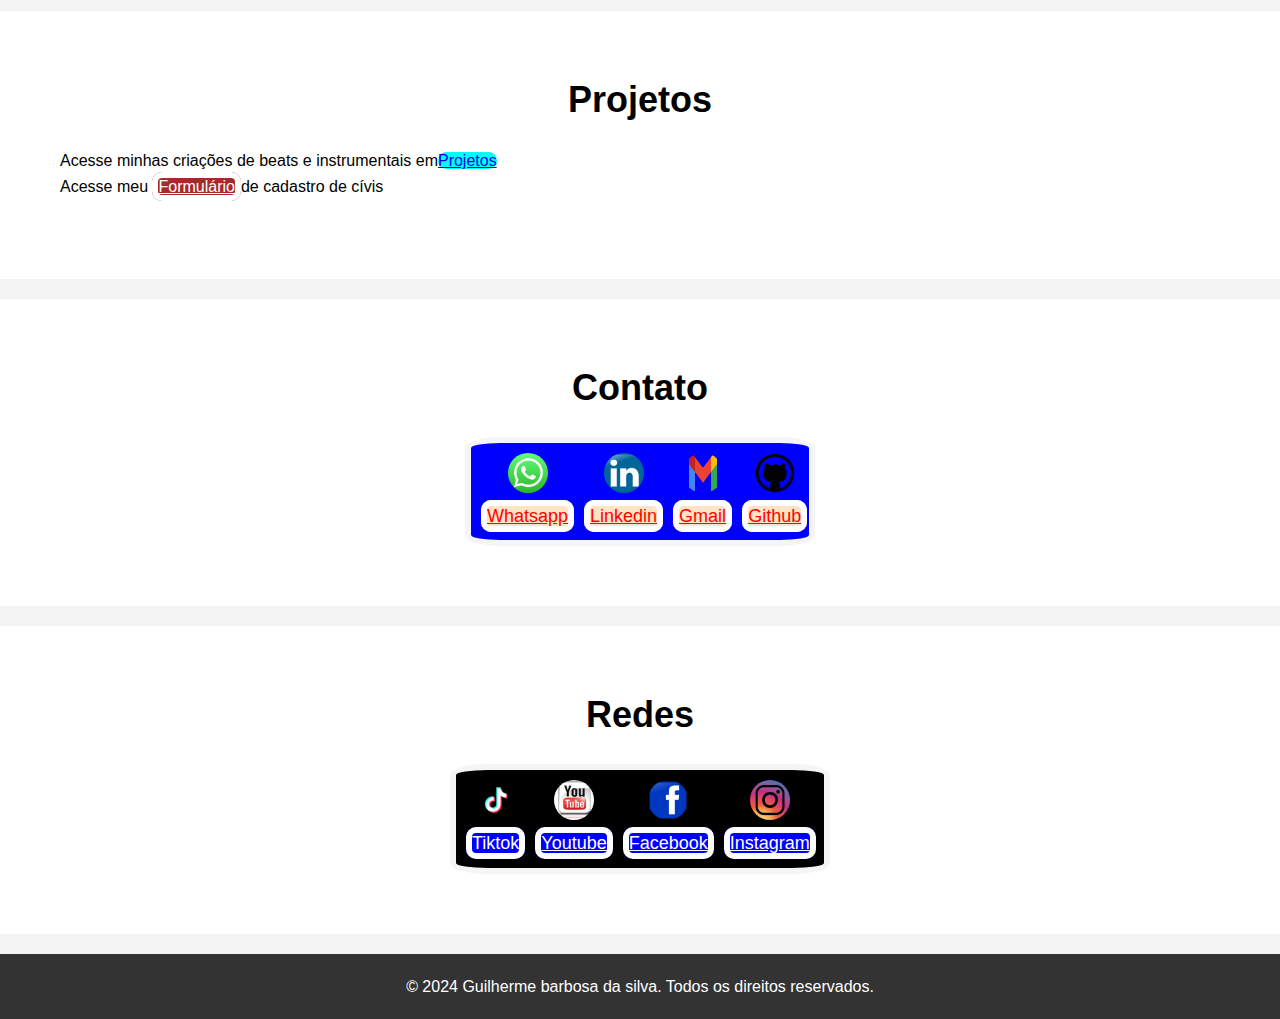
==== commit 255178ee: "Atualizar o index.html" ====
--- a/index.html
+++ b/index.html
@@ -25,19 +25,18 @@
             <button class="close-btn" onclick="toggleMenu()">×</button>
         </div>
         <ul>
-            <li><a href="#">Últimas Notícias</a></li>
-            <li><a href="#">Brasileirão</a></li>
-            <li><a href="#">Libertadores</a></li>
-            <li><a href="#">Jogos de Hoje</a></li>
-            <li><a href="#">Galerias de Fotos</a></li>
+            <li><a href="#home">Inicio</a></li>
+            <li><a href="#about">Sobre Mim</a></li>
+            <li><a href="#skills">Cursos</a></li>
+            <li><a href="#projects">Projetos</a></li>
+<li><a href="#certificados">Certificados</a></li>
+
+            <li><a href="#contact">Contato</a></li>
+<li><a href="#redes">Redes</a></li>
+
         </ul>
     </div>
 
-    <!-- Conteúdo Principal -->
-    <div class="content">
-        <h1>Conteúdo Principal</h1>
-        <p>Este é o conteúdo principal do site. O menu lateral pode ser aberto e fechado clicando no botão de menu.</p>
-    </div>
 
     <!-- Seção Principal -->
     <section id="home" class="home-section">
@@ -75,7 +74,7 @@
             </div>
         </div>
     </section>
-    <section>
+    <section id="certificados">
         <h2><big>Certificados</big></h2>
         <br>
         <div id="text"><details><summary style="background-color: black;color: white;border: 6px solid white;box-shadow: 8px 8px 8px;">Certificados</summary>
--- a/main.css
+++ b/main.css
@@ -14,9 +14,10 @@
 /* Botão do Menu */
 .menu-btn {
     font-size: 20px;
+font-style:oblique;
     cursor: pointer;
     padding: 15px;
-    background-color: #333;
+    background-color: blue;
     color: white;
     position: fixed;
     top: 10px;
